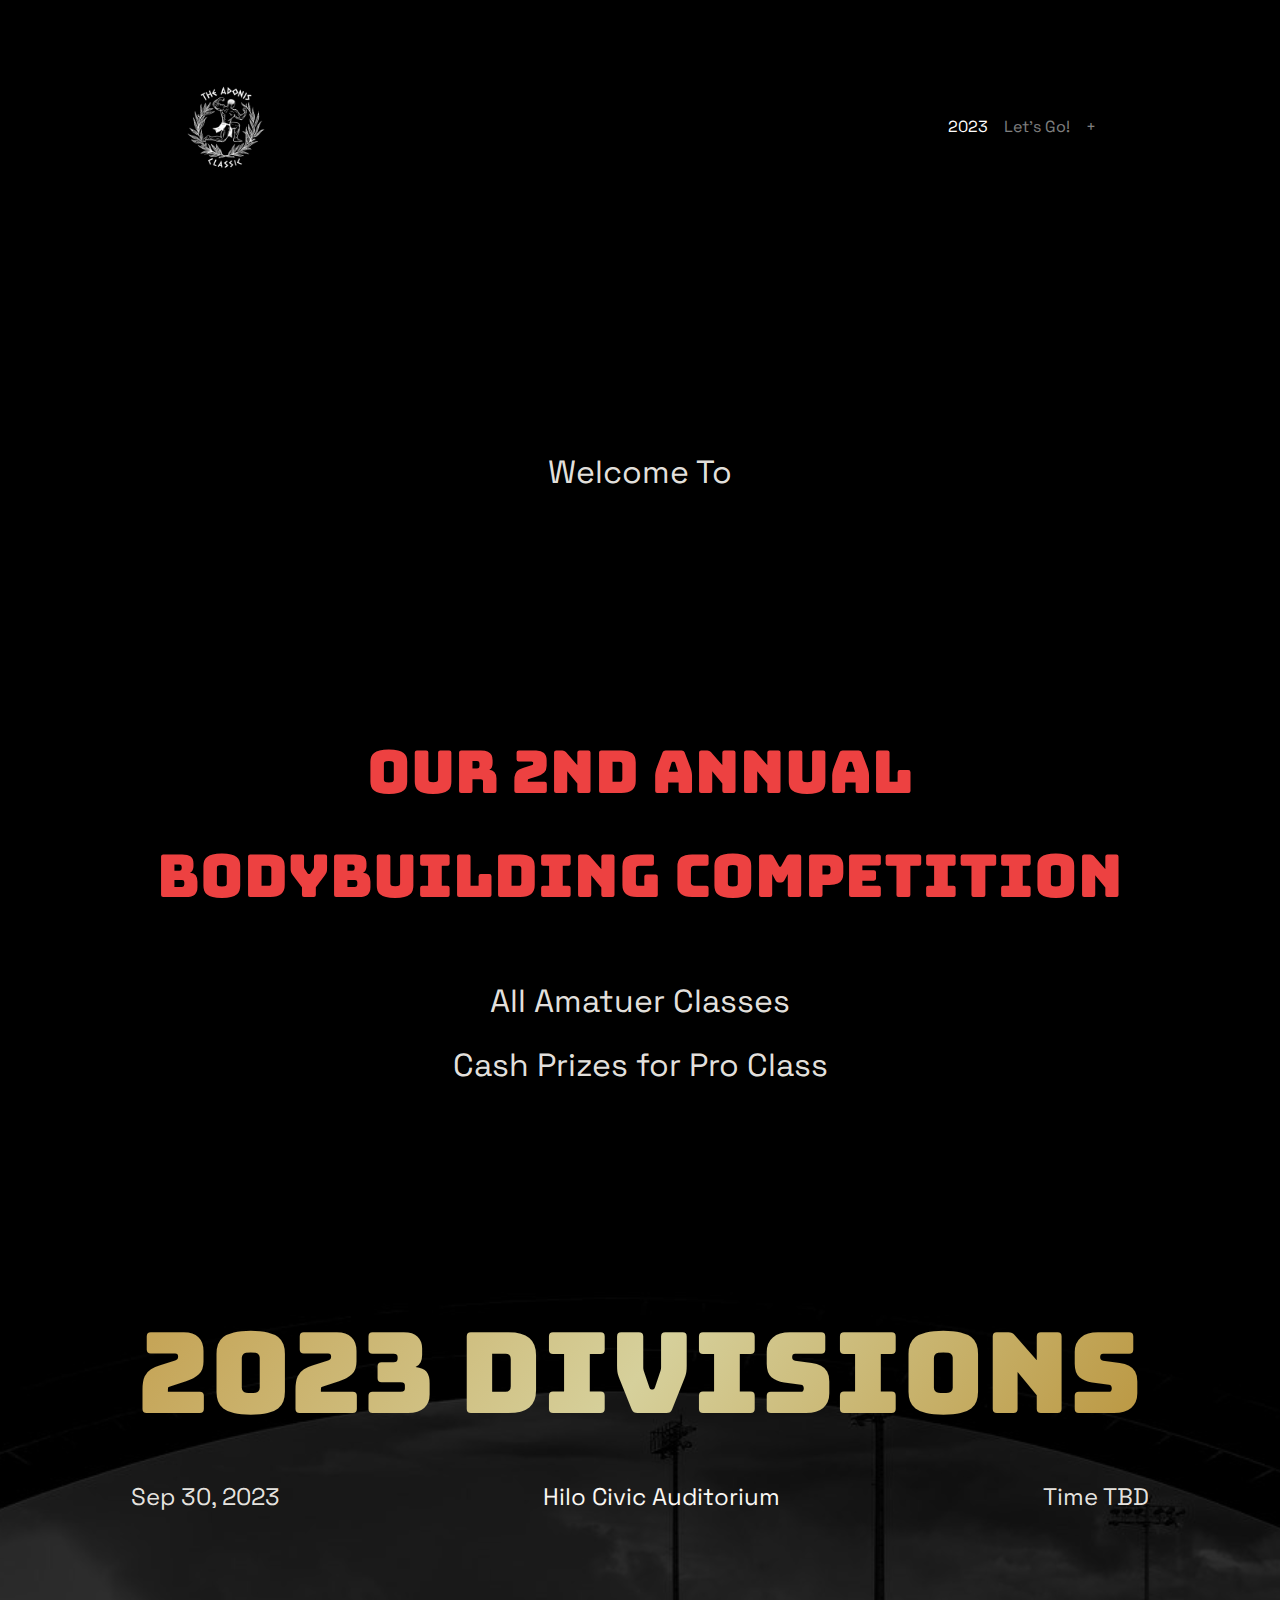
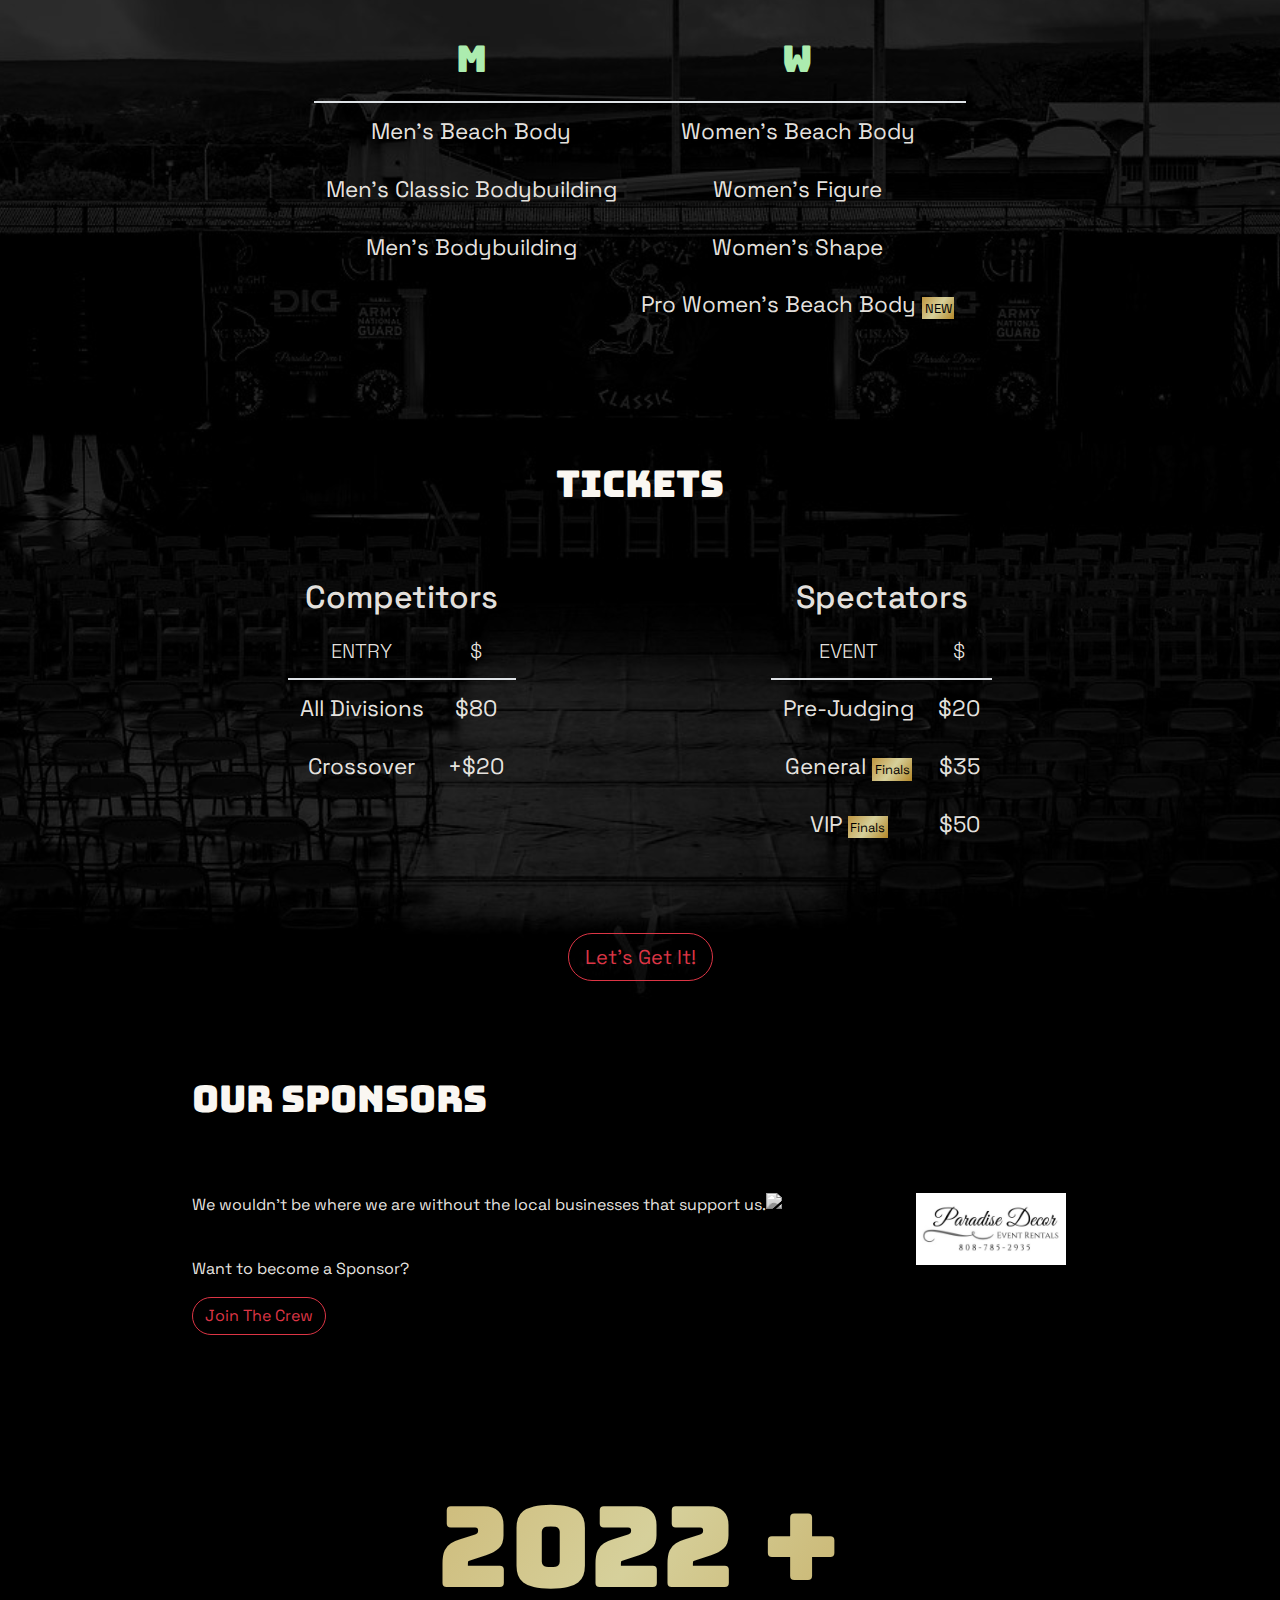
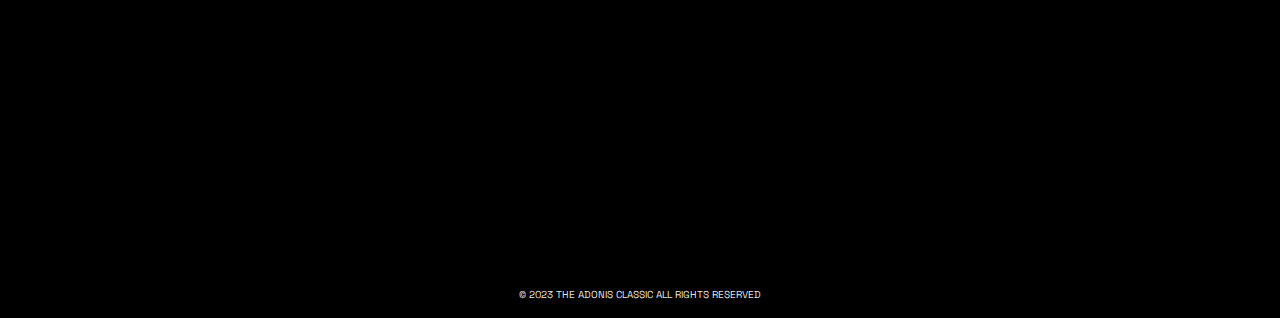
==== index.html @ cd75ca94 "Update and rename index_bw.html to index.html" ====
<!DOCTYPE html>
<html lang="en">
    <head>
      <!-- Required meta tags: -->
      <meta name="viewport" content="width=device-width, initial-scale=1, shrink-to-fit=no">
      <meta charset="UTF-8">
      <title>2023 The Adonis Classic Competition</title>
      <link rel="stylesheet" href="https://cdn.jsdelivr.net/npm/bootstrap@4.0.0/dist/css/bootstrap.min.css" integrity="sha384-Gn5384xqQ1aoWXA+058RXPxPg6fy4IWvTNh0E263XmFcJlSAwiGgFAW/dAiS6JXm" crossorigin="anonymous">
      <link rel="stylesheet" href="index.css">
      
      <!-- font -->
      <link rel="preconnect" href="https://fonts.googleapis.com">
      <link rel="preconnect" href="https://fonts.gstatic.com" crossorigin>
      <link href="https://fonts.googleapis.com/css2?family=Bungee&family=Poppins:wght@200;300;500&family=Space+Grotesk:wght@400&display=swap" rel="stylesheet">
    </head>
    <body> 
      <script src="https://code.jquery.com/jquery-3.2.1.slim.min.js" integrity="sha384-KJ3o2DKtIkvYIK3UENzmM7KCkRr/rE9/Qpg6aAZGJwFDMVNA/GpGFF93hXpG5KkN" crossorigin="anonymous"></script>
      <script src="https://cdn.jsdelivr.net/npm/popper.js@1.12.9/dist/umd/popper.min.js" integrity="sha384-ApNbgh9B+Y1QKtv3Rn7W3mgPxhU9K/ScQsAP7hUibX39j7fakFPskvXusvfa0b4Q" crossorigin="anonymous"></script>
      <script src="https://cdn.jsdelivr.net/npm/bootstrap@4.0.0/dist/js/bootstrap.min.js" integrity="sha384-JZR6Spejh4U02d8jOt6vLEHfe/JQGiRRSQQxSfFWpi1MquVdAyjUar5+76PVCmYl" crossorigin="anonymous"></script>
    
    <div class="container">
      <div id="navbar">
        <nav class="navbar navbar-expand-lg navbar-dark bg-black navbar-fixed-top">
            <a class="navbar-brand" href="#">
              <img src="/images/adonisClassic_w_vector.PNG" id="logo" class="d-inline-block align-top" alt="THE ADONIS CLASSIC 2023">
            </a>
            <button class="navbar-toggler" type="button" data-toggle="collapse" data-target="#navbarNavDropdown" aria-controls="navbarNavDropdown" aria-expanded="false" aria-label="Toggle navigation">
              <span class="navbar-toggler-icon"></span>
            </button>
            <div class="collapse navbar-collapse" id="navbarNavDropdown">
              <ul class="navbar-nav">
                <li class="nav-item active">
                  <a class="nav-link" href="#div-2023">2023 <span class="sr-only">(current)</span></a>
                </li>
                <li class="nav-item">
                  <a class="nav-link" href="#tixSection">Let's Go!</a>
                </li>
                <li class="nav-item">
                  <a class="nav-link" href="#">+</a>
                </li>
              </ul>
            </div>
        </nav>
      </div>
    </div>
  
    <div id="landing">
      <p id="demo"></p>
      <!-- <p class="landing-header header">This September...</p> -->
        <script>
          // Set the date we're counting down to
          var countDownDate = new Date("Sep 30, 2023 18:00:00").getTime();
          
          // Update the count down every 1 second
          var x = setInterval(function() {
          
            // Get today's date and time
            var now = new Date().getTime();
              
            // Find the distance between now and the count down date
            var distance = countDownDate - now;
              
            // Time calculations for days, hours, minutes and seconds
            var days = Math.floor(distance / (1000 * 60 * 60 * 24));
            var hours = Math.floor((distance % (1000 * 60 * 60 * 24)) / (1000 * 60 * 60));
            var minutes = Math.floor((distance % (1000 * 60 * 60)) / (1000 * 60));
            var seconds = Math.floor((distance % (1000 * 60)) / 1000);
              
            // Output the result in an element with id="demo"
            document.getElementById("demo").innerHTML = days + "d " + hours + "h "
            + minutes + "m " + seconds + "s ";
              
            // If the count down is over, write some text 
            if (distance < 0) {
              clearInterval(x);
              document.getElementById("demo").innerHTML = "EXPIRED";
            }
          }, 1000);
          </script>
          <p class="landing-text dramatic">Welcome To</p>
        <div id="fadeIn" class="landing-secondary">
          <p class="sub-header">Our 2nd Annual</p>
          <p class="sub-header-long">Bodybuilding Competition</p>
        </div>
          <!-- <p class="landing-text">September 30th</p> -->
          <p class="landing-text">All Amatuer Classes</p>
          <p class="landing-text">Cash Prizes for Pro Class</p>
        <!-- <p>Where transformations are made. Where commitment is strength. Where lives are changed.</p>
      </div>-->
    </div>


    <div id="div-2023" class="background-img">      
      <p class="header bg-clip-text yellow-gradient text-transparent">2023 Divisions</p>      
      <section>  <!-- TODO: justify-text: space-around -->
        <p>Sep 30, 2023</p>
        <p><a href="https://www.google.com/maps/place/Hoolulu+Park,+323+Manono+St,+Hilo,+HI+96720/@19.7179343,-155.0701873,19z/data=!3m1!4b1!4m6!3m5!1s0x79524b60d95ff78f:0x71dd613488810d18!8m2!3d19.717933!4d-155.0695422!16s%2Fg%2F11c43yytt9?entry=ttu" target="_blank">Hilo Civic Auditorium</a></p>
        <p>Time TBD</p>
      </section>
          <p class="masterOfCeremony">Master of Ceremony TBD</p>

      <div id="divs-table">
        <div class="divs-l">
          <table class="table table-borderless">
            <thead>
              <tr>
                <th scope="col">
                  <h2 class="divs-header">M</h2>
                </th>
              </tr>
            </thead>
            <tbody>
              <tr>
                <td>Men's Beach Body</td>
              </tr>
              <tr>
                <td>Men's Classic Bodybuilding</td>
              </tr>
              <tr>
                <td>Men's Bodybuilding</td>
              </tr>
            </tbody>
          </table>
        </div>
        <div class="divs-r">
          <table class="table table-borderless">
            <thead>
              <tr>
                <th scope="col">
                  <h2 class="divs-header">W</h2>
                </th>
              </tr>
            </thead>
            <tbody>
              <tr>
                <td>Women's Beach Body</td>
              </tr>
              <tr>
                <td>Women's Figure</td>
              </tr>
              <tr>
                <td>Women's Shape</td>
              </tr>
              <tr>
                <td>Pro Women's Beach Body <mark class="yellow-gradient">NEW</mark></td>
              </tr>
            </tbody>
          </table>
        </div>
      </div>

      <div id="tixSection">
        <h2 class="tix-header">Tickets</h2>

        <div id="divs-table-tix">

          <div class="divs-l">
            <h2 class="tix-category">Competitors</h2>
            <table class="table table-borderless">
              <thead>
                <tr>
                  <th scope="col" class="lead">ENTRY</th>
                  <th scope="col" class="lead">$</th>
                </tr>
              </thead>
              <tbody>
                <tr>
                  <td>All Divisions</td>
                  <td>$80</td>
                </tr>
                <tr>
                  <td>Crossover</td>
                  <td>+$20</td>
                </tr>
              </tbody>
            </table>
          </div>

          <div id="divs-r">
            <h2 class="tix-category">Spectators</h2>
              <table class="table table-borderless">
                <thead>
                  <tr>
                    <th scope="col" class="lead">EVENT</th>
                    <th scope="col" class="lead">$</th>
                  </tr>
                </thead>
                <tbody>
                  <tr>
                    <td>Pre-Judging</td>
                    <td>$20</td>
                  </tr>
                  <tr>
                    <td>General <mark class="yellow-gradient">Finals</mark></td>
                    <td>$35</td>
                  </tr>
                  <tr>
                    <td>VIP <mark class="yellow-gradient">Finals</mark></td>
                    <td>$50</td>
                  </tr>
                </tbody>
              </table>
          </div>
        </div>
      <button type="button" class="btn btn-outline-danger btn-lg">Let's Get It!</button>
      </div>
  </div>
  <div id="sponsorsSection">
    <h1 class="tix-header">Our Sponsors</h1>
    <div class="sponsorsSection">
      <div class="sponsors-message">
        <p>We wouldn't be where we are without the local businesses that support us.</p><br>
        <p>Want to become a Sponsor?</p>
        <button type="button" class="btn btn-outline-danger">Join The Crew</button>
      </div>
      <div id="logos">
        <a href="https://dod.hawaii.gov/hiarng/"><img width="150" src="images\armyNationalGaurd.PNG"></a>
        <a href="https://www.instagram.com/paradisedecor808/"><img  width="150" src="images\paradiseDecor.JPG"></a>
      </div>
    </div>
  </div>
  
  <div>
    <p class="header bg-clip-text yellow-gradient text-transparent fadeIn">2022 +</p>      

  <div id="aboutSection">
    <div class="aboutSection">
      <!-- <div class="crop">
        <img src="images\family.JPG" id="family">
      </div> -->
      <div class="about-message">

      </div>
      </div>

    </div>
  </div>








    <!-- <div class="flex-center flex-col p-[2rem] rounded-[1rem] bg-secondary/5 font-w-500 text-center text-[11px] col-start-1 col-end-4"> -->
      <!-- <div class="flex-center flex-col">
      <span class="yellow-gradient e-10 bg-clip-text text-transparent">Alphaland Year membership</span>
    </div> -->
  <footer>
      <span class="font-w-600 text-[1rem] opacity-80">© 2023 THE ADONIS CLASSIC ALL RIGHTS RESERVED </span>
  </footer>
    </body>
</html>
---- index.css ----
body {    
    /* max-width: 1080px; */
    /* max-width: 960px; */
    /* min-width: 400px; */
    margin: auto; 
    /* padding: 1rem 2rem; */
    /* background: #0d0d0d; */
    
    background: #000;
    color: #faf7f2ee; 
    /* color: #e7bb0c; */
    font-family: 'Space Grotesk', sans-serif;
    font-size: 16px;
    text-rendering: optimizeLegibility;
    line-height: 1.5;
    /* font-family: 'Franklin Gothic', 'Arial Narrow', Arial, sans-serif;  */
}

#navbar {
    max-width: 960px;
    margin: auto;
    flex-wrap: nowrap;
}
#logo {
    width: 100px;
    height: 100px;
}
.navbar-toggler {
    justify-content: flex-end;
    border: none;
}
#navbarNavDropdown {
    justify-content: flex-end;
}
.navbar-nav {
    align-items: flex-end;
}
/* EFFECTS */
/* GENERAL INFO / MY CLASSES */
div {
    padding: 2rem 0;
}
a {
    color: #FAF7F2;
}
a:hover {
    font-style: italic;
    color: #FAF7F2;
}
.btn {
    border-radius: 30px;
}
mark {
    background-color: #f8db66;
    font-size: 13px;
}

.header {
    font-size: 7rem;    
    font-family: 'Bungee', cursive;
    color: #FAF7F2;
    text-align: center;
}
.landing-secondary {
    font-size: 3.7rem;    
    color: #ed4141;
    align-items: center;
    justify-content: center;
    display: flex;
}
.sub-header {
    /* text-align: center; */
}
.sub-header-long {
    text-align: center;
}
@media screen and (max-width: 1235px) {
    .header {
        font-size: 6rem;   
        text-align: center; 
    }
  }
@media screen and (max-width: 960px) {
    .header {
        font-size: 4.5rem;  
    }
    .sub-header {
        font-size: 2.3rem;   
    }
    .sub-header-long {
        text-align: center; 
        font-size: 2.3rem;   
    }
}
@media screen and (max-width: 400px) {
    #logo {
        width: 50px;
        height: 50px;
    }
    .header {
        font-size: 3rem;   
    }
    .sub-header {
        margin: auto;   
    }
}

/* BODY */
#demo {
    font-size: 8rem;
    font-family: 'Bungee', cursive;
    text-align: center;
}
#landing {
    margin: auto;
    align-items: center;
    display: flex;
    justify-content: center;
    flex-direction: column;
    padding: 5.3rem 0 10rem 0;
    /* font-size: 16px; */
}
.landing-secondary {
    font-family: 'Bungee', cursive;
    align-items: center;
    display: flex;
    flex-direction: column;
    justify-content: center;

    /* margin: auto;
    align-items: center;
    display: flex;
    flex-direction: column;
    justify-content: center; */
}
.landing-header {
    font-family: 'Space Grotesk', sans-serif;
}
.landing-text {
    max-width: 960px;
    margin: auto;
    text-align: center;
    line-height: 2;
    font-size: 2rem;
}
.dramatic {
    margin: 5.3rem 0 12rem 0;
}
@media screen and (max-width: 960px) {
    #landing {
        padding-top: 0;
    }
}
@media screen and (max-width: 400px) {
    .landing-text {
        font-size: 1.3rem;  
    }
}

img {
    width: 600;
    height: 600;
    display: block;
    margin: auto;
    overflow-clip-margin: content-box;
    overflow: clip;
}

.background-img {
    background-image: url("images/venue_bw.JPG");
    background-position: center;
    background-size: cover;
    background-blend-mode: darken;
}
#div-2023 {
    padding: 2rem 0 1rem 0;
}
section {
    font-size: 1.5rem;
    text-align: center;
    line-height: 2;
    display: flex;
    justify-content: space-around;
}
.masterOfCeremony {
    margin:auto;
    text-align: center;
    visibility: hidden;
}

@media screen and (max-width: 960px) {
    section {
        font-size: 1.3rem;
        padding: 0 2rem;
    }
    #div-2023 {
        background-position: center;
    }
}

.divs-header {
    font-size: 2.3rem;
    font-family: 'Bungee', cursive;
    color: #acecaf;
}
#divs-table {
    display: flex;
    margin: auto;
    text-align: center;
    justify-content: center;
}
.table {
    max-width: 960px;
    font-size: 1.4rem;
}
#divs-table .table-borderless td, .table-borderless th {
    border: none;
}

#divs-table-tix .table-borderless td, .table-borderless th {
    border: none;
}

#tixSection {
    max-width: 960px;
    margin: auto;
    /* align-items: center; */
    text-align: center;
    /* display: flex; */
    flex-direction: column;
    justify-content: center;
    padding: 3rem 0;
}
.tix-header {
    font-size: 2.3rem;
    font-family: 'Bungee', cursive;
    color: #FAF7F2;
}
#divs-table-tix {
    display: flex;
    margin: auto;
    text-align: center;
    justify-content: space-around;
}

.tixSection-nowrap {
    display: flex;
    flex-wrap: nowrap;
    justify-content: space-around;
}
.tix-category {
    font-size: 2rem;
}
/* @media screen and (max-width: 1235px) {
    .tixSection-nowrap {
        flex-wrap: wrap;
    }
} */
@media screen and (max-width: 960px) {
    .tix-title {
        font-size: 1.5rem;
    }
    #sponsorsSection {
        padding: 2rem .5rem;
    }
}
@media screen and (max-width: 400px) {
    .background-img {
        background-repeat: no-repeat;
        background-size: auto;
    }
    #divs-table {
        display: block;
        padding-top: 1rem;
    }
    .table thead th {
        border-bottom: none;
    }
    .header {
        font-size: 3rem;   
    }
    .sub-header {
        margin: auto;   
    }
    .masterOfCeremony {
        visibility: visible;
    }
    #divs-table-tix {
        display: block;
        padding-top: 1rem;

    }
    .tix-category {
        margin:auto;
    }



    /* #divs-table-tix .table-borderless td, .table-borderless th {
        border: none;
    } */
    /* #tixSection thead {
        border: visible;
    } */
}

#sponsorsSection {
    max-width: 960px;
    display: flex;
    flex-direction: column;
    padding-left: 2rem;
    margin: auto;
}

.sponsorsSection {
    display: flex;
    /* align-items:; */
}

.sponsors-title {
    color: linear-gradient(135deg, #f8db66 10%, #5fb7ce 100%);
    font-family: 'Bungee', cursive;
    display: block;
    font-size: 3.7rem;    
}
.sponsors-message {
    padding: inherit;
}
@media screen and (max-width: 960px) {
    .tix-title {
        font-size: 1.5rem;
    }
    .tix-header {
        text-align: center;
        padding-left: none;
    }
}
@media screen and (max-width: 400px) {
    /* .crop {
        width: 200px;
        height: 150px;
        overflow: hidden;
    }
    .crop #family {
        width: 400px;
        height: 300px;
        margin: -75px -100px 0 -100px;
    } */
}

  







#logos {
    display: flex;
    flex-wrap: wrap;
}
img {
    filter: gray;
    -webkit-filter: grayscale(1);
    -webkit-transition: all .5s ease-in-out; 
}
img:hover {
    filter: none;
      -webkit-filter: grayscale(0);
      -webkit-transform: scale(1.01);
    }


#aboutSection {
    font-size: 20px;
    font-family: 'Bungee', cursive;

}

.bg-clip-text {
    -webkit-background-clip: text;
}
.yellow-gradient {
    background-image: linear-gradient(125deg, #BF953F, #d6d09b, #B38728);
}
.text-transparent {
    color: transparent;
}

footer {
    margin: 1rem;
    text-align: center;
    font-size: 10px;
}
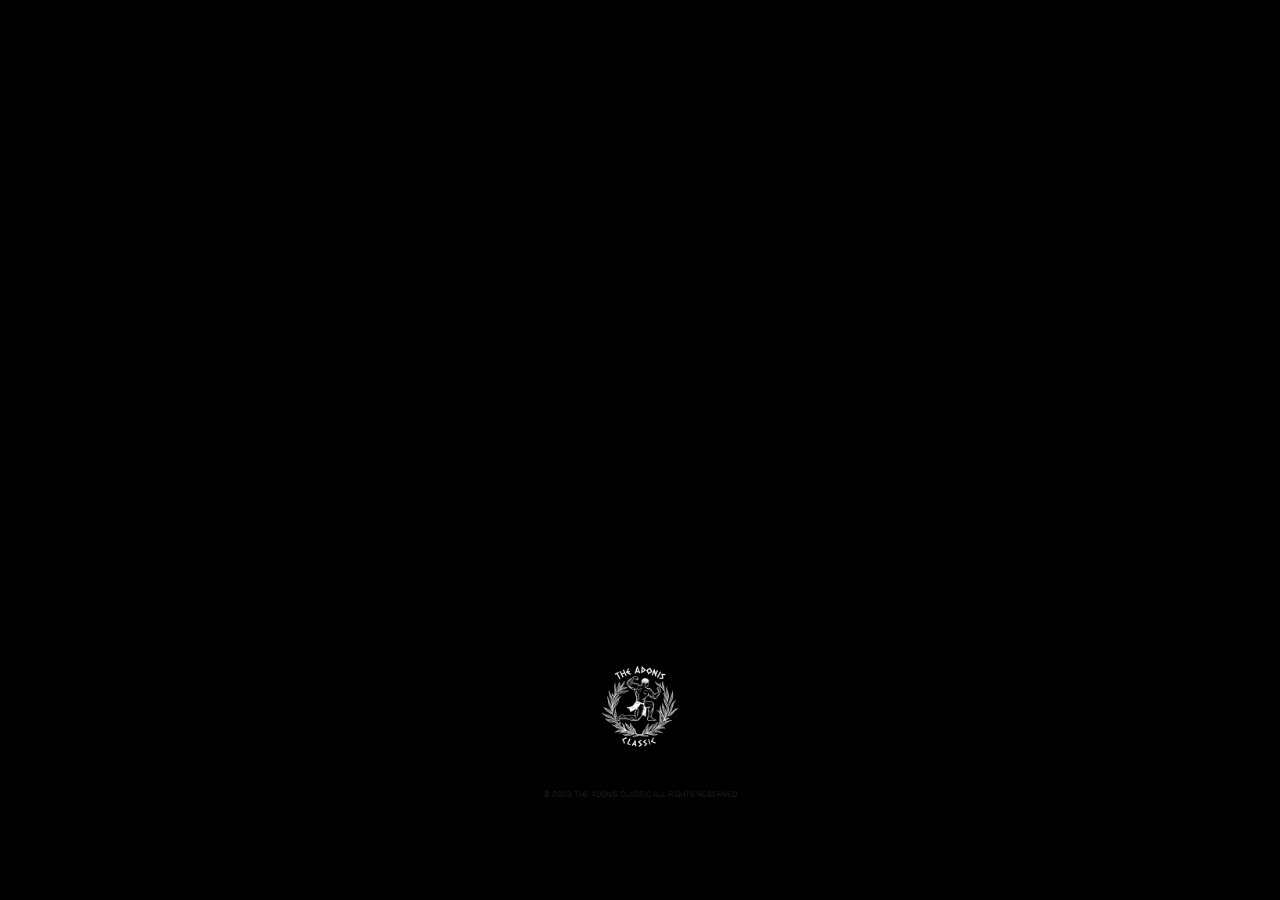
==== commit 74be80fe: "new html css countdown" ====
--- a/index.html
+++ b/index.html
@@ -4,7 +4,7 @@
       <!-- Required meta tags: -->
       <meta name="viewport" content="width=device-width, initial-scale=1, shrink-to-fit=no">
       <meta charset="UTF-8">
-      <title>2023 The Adonis Classic Competition</title>
+      <title>The Adonis Classic Competition 2023</title>
       <link rel="stylesheet" href="https://cdn.jsdelivr.net/npm/bootstrap@4.0.0/dist/css/bootstrap.min.css" integrity="sha384-Gn5384xqQ1aoWXA+058RXPxPg6fy4IWvTNh0E263XmFcJlSAwiGgFAW/dAiS6JXm" crossorigin="anonymous">
       <link rel="stylesheet" href="index.css">
       
@@ -18,237 +18,51 @@
       <script src="https://cdn.jsdelivr.net/npm/popper.js@1.12.9/dist/umd/popper.min.js" integrity="sha384-ApNbgh9B+Y1QKtv3Rn7W3mgPxhU9K/ScQsAP7hUibX39j7fakFPskvXusvfa0b4Q" crossorigin="anonymous"></script>
       <script src="https://cdn.jsdelivr.net/npm/bootstrap@4.0.0/dist/js/bootstrap.min.js" integrity="sha384-JZR6Spejh4U02d8jOt6vLEHfe/JQGiRRSQQxSfFWpi1MquVdAyjUar5+76PVCmYl" crossorigin="anonymous"></script>
     
-    <div class="container">
-      <div id="navbar">
-        <nav class="navbar navbar-expand-lg navbar-dark bg-black navbar-fixed-top">
-            <a class="navbar-brand" href="#">
-              <img src="/images/adonisClassic_w_vector.PNG" id="logo" class="d-inline-block align-top" alt="THE ADONIS CLASSIC 2023">
-            </a>
-            <button class="navbar-toggler" type="button" data-toggle="collapse" data-target="#navbarNavDropdown" aria-controls="navbarNavDropdown" aria-expanded="false" aria-label="Toggle navigation">
-              <span class="navbar-toggler-icon"></span>
-            </button>
-            <div class="collapse navbar-collapse" id="navbarNavDropdown">
-              <ul class="navbar-nav">
-                <li class="nav-item active">
-                  <a class="nav-link" href="#div-2023">2023 <span class="sr-only">(current)</span></a>
-                </li>
-                <li class="nav-item">
-                  <a class="nav-link" href="#tixSection">Let's Go!</a>
-                </li>
-                <li class="nav-item">
-                  <a class="nav-link" href="#">+</a>
-                </li>
-              </ul>
-            </div>
-        </nav>
-      </div>
-    </div>
-  
     <div id="landing">
-      <p id="demo"></p>
-      <!-- <p class="landing-header header">This September...</p> -->
+        <!-- PLAN A -->
+        <!-- <div id="breathing" class="container">
+            <img src="/images/adonisClassic_w_vector.PNG" id="logo" class="d-inline-block align-top" alt="THE ADONIS CLASSIC 2023">
+        </div> -->
+        
+        <!-- PLAN B -->
+        <p id="demo"></p>
         <script>
-          // Set the date we're counting down to
-          var countDownDate = new Date("Sep 30, 2023 18:00:00").getTime();
+        // setting countdown date & time
+        var countDownDate = new Date("Sep 30, 2023 18:00:00").getTime();
           
-          // Update the count down every 1 second
-          var x = setInterval(function() {
-          
-            // Get today's date and time
-            var now = new Date().getTime();
-              
-            // Find the distance between now and the count down date
-            var distance = countDownDate - now;
-              
-            // Time calculations for days, hours, minutes and seconds
-            var days = Math.floor(distance / (1000 * 60 * 60 * 24));
-            var hours = Math.floor((distance % (1000 * 60 * 60 * 24)) / (1000 * 60 * 60));
-            var minutes = Math.floor((distance % (1000 * 60 * 60)) / (1000 * 60));
-            var seconds = Math.floor((distance % (1000 * 60)) / 1000);
-              
-            // Output the result in an element with id="demo"
-            document.getElementById("demo").innerHTML = days + "d " + hours + "h "
-            + minutes + "m " + seconds + "s ";
-              
-            // If the count down is over, write some text 
-            if (distance < 0) {
-              clearInterval(x);
-              document.getElementById("demo").innerHTML = "EXPIRED";
-            }
-          }, 1000);
-          </script>
-          <p class="landing-text dramatic">Welcome To</p>
-        <div id="fadeIn" class="landing-secondary">
-          <p class="sub-header">Our 2nd Annual</p>
-          <p class="sub-header-long">Bodybuilding Competition</p>
-        </div>
-          <!-- <p class="landing-text">September 30th</p> -->
-          <p class="landing-text">All Amatuer Classes</p>
-          <p class="landing-text">Cash Prizes for Pro Class</p>
-        <!-- <p>Where transformations are made. Where commitment is strength. Where lives are changed.</p>
-      </div>-->
+        // update the count down every 1 second
+        var x = setInterval(function() {
+            
+        // today's date and time
+        var now = new Date().getTime();
+        
+        // distance between now and the count down date
+        var distance = countDownDate - now;
+        
+        // time calculation for days, hours, minutes and seconds
+        var days = Math.floor(distance / (1000 * 60 * 60 * 24));
+        var hours = Math.floor((distance % (1000 * 60 * 60 * 24)) / (1000 * 60 * 60));
+        var minutes = Math.floor((distance % (1000 * 60 * 60)) / (1000 * 60));
+        var seconds = Math.floor((distance % (1000 * 60)) / 1000);
+        
+        // output the result in an element with id="demo"
+        document.getElementById("demo").innerHTML = days + "d " + hours + "h "
+        + minutes + "m " + seconds + "s ";
+        
+        // If the count down is over, write some text 
+        if (distance < 0) {
+        clearInterval(x);
+        document.getElementById("demo").innerHTML = "LET'S GO!!!";
+        }
+        }, 1000);
+        </script>
+
+        <!-- PLAN B  -->
+        <a href="https://www.instagram.com/theadonisclassic/"><img src="/images/adonisClassic_w_vector.PNG" id="logo-planB" alt="THE ADONIS CLASSIC 2023" target="_blank"></a>
+        <footer>      
+            <p class="footer">© 2023 THE ADONIS CLASSIC ALL RIGHTS RESERVED </p>
+        </footer>
     </div>
 
-
-    <div id="div-2023" class="background-img">      
-      <p class="header bg-clip-text yellow-gradient text-transparent">2023 Divisions</p>      
-      <section>  <!-- TODO: justify-text: space-around -->
-        <p>Sep 30, 2023</p>
-        <p><a href="https://www.google.com/maps/place/Hoolulu+Park,+323+Manono+St,+Hilo,+HI+96720/@19.7179343,-155.0701873,19z/data=!3m1!4b1!4m6!3m5!1s0x79524b60d95ff78f:0x71dd613488810d18!8m2!3d19.717933!4d-155.0695422!16s%2Fg%2F11c43yytt9?entry=ttu" target="_blank">Hilo Civic Auditorium</a></p>
-        <p>Time TBD</p>
-      </section>
-          <p class="masterOfCeremony">Master of Ceremony TBD</p>
-
-      <div id="divs-table">
-        <div class="divs-l">
-          <table class="table table-borderless">
-            <thead>
-              <tr>
-                <th scope="col">
-                  <h2 class="divs-header">M</h2>
-                </th>
-              </tr>
-            </thead>
-            <tbody>
-              <tr>
-                <td>Men's Beach Body</td>
-              </tr>
-              <tr>
-                <td>Men's Classic Bodybuilding</td>
-              </tr>
-              <tr>
-                <td>Men's Bodybuilding</td>
-              </tr>
-            </tbody>
-          </table>
-        </div>
-        <div class="divs-r">
-          <table class="table table-borderless">
-            <thead>
-              <tr>
-                <th scope="col">
-                  <h2 class="divs-header">W</h2>
-                </th>
-              </tr>
-            </thead>
-            <tbody>
-              <tr>
-                <td>Women's Beach Body</td>
-              </tr>
-              <tr>
-                <td>Women's Figure</td>
-              </tr>
-              <tr>
-                <td>Women's Shape</td>
-              </tr>
-              <tr>
-                <td>Pro Women's Beach Body <mark class="yellow-gradient">NEW</mark></td>
-              </tr>
-            </tbody>
-          </table>
-        </div>
-      </div>
-
-      <div id="tixSection">
-        <h2 class="tix-header">Tickets</h2>
-
-        <div id="divs-table-tix">
-
-          <div class="divs-l">
-            <h2 class="tix-category">Competitors</h2>
-            <table class="table table-borderless">
-              <thead>
-                <tr>
-                  <th scope="col" class="lead">ENTRY</th>
-                  <th scope="col" class="lead">$</th>
-                </tr>
-              </thead>
-              <tbody>
-                <tr>
-                  <td>All Divisions</td>
-                  <td>$80</td>
-                </tr>
-                <tr>
-                  <td>Crossover</td>
-                  <td>+$20</td>
-                </tr>
-              </tbody>
-            </table>
-          </div>
-
-          <div id="divs-r">
-            <h2 class="tix-category">Spectators</h2>
-              <table class="table table-borderless">
-                <thead>
-                  <tr>
-                    <th scope="col" class="lead">EVENT</th>
-                    <th scope="col" class="lead">$</th>
-                  </tr>
-                </thead>
-                <tbody>
-                  <tr>
-                    <td>Pre-Judging</td>
-                    <td>$20</td>
-                  </tr>
-                  <tr>
-                    <td>General <mark class="yellow-gradient">Finals</mark></td>
-                    <td>$35</td>
-                  </tr>
-                  <tr>
-                    <td>VIP <mark class="yellow-gradient">Finals</mark></td>
-                    <td>$50</td>
-                  </tr>
-                </tbody>
-              </table>
-          </div>
-        </div>
-      <button type="button" class="btn btn-outline-danger btn-lg">Let's Get It!</button>
-      </div>
-  </div>
-  <div id="sponsorsSection">
-    <h1 class="tix-header">Our Sponsors</h1>
-    <div class="sponsorsSection">
-      <div class="sponsors-message">
-        <p>We wouldn't be where we are without the local businesses that support us.</p><br>
-        <p>Want to become a Sponsor?</p>
-        <button type="button" class="btn btn-outline-danger">Join The Crew</button>
-      </div>
-      <div id="logos">
-        <a href="https://dod.hawaii.gov/hiarng/"><img width="150" src="images\armyNationalGaurd.PNG"></a>
-        <a href="https://www.instagram.com/paradisedecor808/"><img  width="150" src="images\paradiseDecor.JPG"></a>
-      </div>
-    </div>
-  </div>
-  
-  <div>
-    <p class="header bg-clip-text yellow-gradient text-transparent fadeIn">2022 +</p>      
-
-  <div id="aboutSection">
-    <div class="aboutSection">
-      <!-- <div class="crop">
-        <img src="images\family.JPG" id="family">
-      </div> -->
-      <div class="about-message">
-
-      </div>
-      </div>
-
-    </div>
-  </div>
-
-
-
-
-
-
-
-
-    <!-- <div class="flex-center flex-col p-[2rem] rounded-[1rem] bg-secondary/5 font-w-500 text-center text-[11px] col-start-1 col-end-4"> -->
-      <!-- <div class="flex-center flex-col">
-      <span class="yellow-gradient e-10 bg-clip-text text-transparent">Alphaland Year membership</span>
-    </div> -->
-  <footer>
-      <span class="font-w-600 text-[1rem] opacity-80">© 2023 THE ADONIS CLASSIC ALL RIGHTS RESERVED </span>
-  </footer>
     </body>
-</html>
+</html>--- a/index.css
+++ b/index.css
@@ -1,395 +1,148 @@
-body {    
-    /* max-width: 1080px; */
-    /* max-width: 960px; */
-    /* min-width: 400px; */
-    margin: auto; 
-    /* padding: 1rem 2rem; */
-    /* background: #0d0d0d; */
-    
-    background: #000;
-    color: #faf7f2ee; 
-    /* color: #e7bb0c; */
-    font-family: 'Space Grotesk', sans-serif;
-    font-size: 16px;
-    text-rendering: optimizeLegibility;
-    line-height: 1.5;
-    /* font-family: 'Franklin Gothic', 'Arial Narrow', Arial, sans-serif;  */
-}
-
-#navbar {
-    max-width: 960px;
-    margin: auto;
-    flex-wrap: nowrap;
-}
-#logo {
-    width: 100px;
-    height: 100px;
-}
-.navbar-toggler {
-    justify-content: flex-end;
-    border: none;
-}
-#navbarNavDropdown {
-    justify-content: flex-end;
-}
-.navbar-nav {
-    align-items: flex-end;
-}
-/* EFFECTS */
-/* GENERAL INFO / MY CLASSES */
-div {
-    padding: 2rem 0;
-}
-a {
-    color: #FAF7F2;
-}
-a:hover {
-    font-style: italic;
-    color: #FAF7F2;
-}
-.btn {
-    border-radius: 30px;
-}
-mark {
-    background-color: #f8db66;
-    font-size: 13px;
-}
-
-.header {
-    font-size: 7rem;    
-    font-family: 'Bungee', cursive;
-    color: #FAF7F2;
-    text-align: center;
-}
-.landing-secondary {
-    font-size: 3.7rem;    
-    color: #ed4141;
-    align-items: center;
-    justify-content: center;
-    display: flex;
-}
-.sub-header {
-    /* text-align: center; */
-}
-.sub-header-long {
-    text-align: center;
-}
-@media screen and (max-width: 1235px) {
-    .header {
-        font-size: 6rem;   
-        text-align: center; 
-    }
-  }
-@media screen and (max-width: 960px) {
-    .header {
-        font-size: 4.5rem;  
-    }
-    .sub-header {
-        font-size: 2.3rem;   
-    }
-    .sub-header-long {
-        text-align: center; 
-        font-size: 2.3rem;   
-    }
-}
-@media screen and (max-width: 400px) {
-    #logo {
-        width: 50px;
-        height: 50px;
-    }
-    .header {
-        font-size: 3rem;   
-    }
-    .sub-header {
-        margin: auto;   
-    }
-}
-
-/* BODY */
-#demo {
-    font-size: 8rem;
-    font-family: 'Bungee', cursive;
-    text-align: center;
-}
-#landing {
-    margin: auto;
-    align-items: center;
-    display: flex;
-    justify-content: center;
-    flex-direction: column;
-    padding: 5.3rem 0 10rem 0;
-    /* font-size: 16px; */
-}
-.landing-secondary {
-    font-family: 'Bungee', cursive;
-    align-items: center;
-    display: flex;
-    flex-direction: column;
-    justify-content: center;
-
-    /* margin: auto;
-    align-items: center;
-    display: flex;
-    flex-direction: column;
-    justify-content: center; */
-}
-.landing-header {
-    font-family: 'Space Grotesk', sans-serif;
-}
-.landing-text {
-    max-width: 960px;
-    margin: auto;
-    text-align: center;
-    line-height: 2;
-    font-size: 2rem;
-}
-.dramatic {
-    margin: 5.3rem 0 12rem 0;
-}
-@media screen and (max-width: 960px) {
-    #landing {
-        padding-top: 0;
-    }
-}
-@media screen and (max-width: 400px) {
-    .landing-text {
-        font-size: 1.3rem;  
-    }
-}
-
-img {
-    width: 600;
-    height: 600;
-    display: block;
-    margin: auto;
-    overflow-clip-margin: content-box;
-    overflow: clip;
-}
-
-.background-img {
-    background-image: url("images/venue_bw.JPG");
-    background-position: center;
-    background-size: cover;
-    background-blend-mode: darken;
-}
-#div-2023 {
-    padding: 2rem 0 1rem 0;
-}
-section {
-    font-size: 1.5rem;
-    text-align: center;
-    line-height: 2;
-    display: flex;
-    justify-content: space-around;
-}
-.masterOfCeremony {
-    margin:auto;
-    text-align: center;
-    visibility: hidden;
-}
-
-@media screen and (max-width: 960px) {
-    section {
-        font-size: 1.3rem;
-        padding: 0 2rem;
-    }
-    #div-2023 {
-        background-position: center;
-    }
-}
-
-.divs-header {
-    font-size: 2.3rem;
-    font-family: 'Bungee', cursive;
-    color: #acecaf;
-}
-#divs-table {
-    display: flex;
-    margin: auto;
-    text-align: center;
-    justify-content: center;
-}
-.table {
-    max-width: 960px;
-    font-size: 1.4rem;
-}
-#divs-table .table-borderless td, .table-borderless th {
-    border: none;
-}
-
-#divs-table-tix .table-borderless td, .table-borderless th {
-    border: none;
-}
-
-#tixSection {
-    max-width: 960px;
-    margin: auto;
-    /* align-items: center; */
-    text-align: center;
-    /* display: flex; */
-    flex-direction: column;
-    justify-content: center;
-    padding: 3rem 0;
-}
-.tix-header {
-    font-size: 2.3rem;
-    font-family: 'Bungee', cursive;
-    color: #FAF7F2;
-}
-#divs-table-tix {
-    display: flex;
-    margin: auto;
-    text-align: center;
-    justify-content: space-around;
-}
-
-.tixSection-nowrap {
-    display: flex;
-    flex-wrap: nowrap;
-    justify-content: space-around;
-}
-.tix-category {
-    font-size: 2rem;
-}
-/* @media screen and (max-width: 1235px) {
-    .tixSection-nowrap {
-        flex-wrap: wrap;
-    }
-} */
-@media screen and (max-width: 960px) {
-    .tix-title {
-        font-size: 1.5rem;
-    }
-    #sponsorsSection {
-        padding: 2rem .5rem;
-    }
-}
-@media screen and (max-width: 400px) {
-    .background-img {
-        background-repeat: no-repeat;
-        background-size: auto;
-    }
-    #divs-table {
-        display: block;
-        padding-top: 1rem;
-    }
-    .table thead th {
-        border-bottom: none;
-    }
-    .header {
-        font-size: 3rem;   
-    }
-    .sub-header {
-        margin: auto;   
-    }
-    .masterOfCeremony {
-        visibility: visible;
-    }
-    #divs-table-tix {
-        display: block;
-        padding-top: 1rem;
-
-    }
-    .tix-category {
-        margin:auto;
-    }
-
-
-
-    /* #divs-table-tix .table-borderless td, .table-borderless th {
-        border: none;
-    } */
-    /* #tixSection thead {
-        border: visible;
-    } */
-}
-
-#sponsorsSection {
-    max-width: 960px;
-    display: flex;
-    flex-direction: column;
-    padding-left: 2rem;
-    margin: auto;
-}
-
-.sponsorsSection {
-    display: flex;
-    /* align-items:; */
-}
-
-.sponsors-title {
-    color: linear-gradient(135deg, #f8db66 10%, #5fb7ce 100%);
-    font-family: 'Bungee', cursive;
-    display: block;
-    font-size: 3.7rem;    
-}
-.sponsors-message {
-    padding: inherit;
-}
-@media screen and (max-width: 960px) {
-    .tix-title {
-        font-size: 1.5rem;
-    }
-    .tix-header {
-        text-align: center;
-        padding-left: none;
-    }
-}
-@media screen and (max-width: 400px) {
-    /* .crop {
-        width: 200px;
-        height: 150px;
-        overflow: hidden;
-    }
-    .crop #family {
-        width: 400px;
-        height: 300px;
-        margin: -75px -100px 0 -100px;
-    } */
-}
-
-  
-
-
-
-
-
-
-
-#logos {
-    display: flex;
-    flex-wrap: wrap;
-}
-img {
-    filter: gray;
-    -webkit-filter: grayscale(1);
-    -webkit-transition: all .5s ease-in-out; 
-}
-img:hover {
-    filter: none;
-      -webkit-filter: grayscale(0);
-      -webkit-transform: scale(1.01);
-    }
-
-
-#aboutSection {
-    font-size: 20px;
-    font-family: 'Bungee', cursive;
-
-}
-
-.bg-clip-text {
-    -webkit-background-clip: text;
-}
-.yellow-gradient {
-    background-image: linear-gradient(125deg, #BF953F, #d6d09b, #B38728);
-}
-.text-transparent {
-    color: transparent;
-}
-
-footer {
-    margin: 1rem;
-    text-align: center;
-    font-size: 10px;
-}
+body {    
+    margin: auto; 
+    background: #000;
+    color: #faf7f2ee; 
+    font-family: 'Space Grotesk', sans-serif;
+    font-size: 16px;
+    text-rendering: optimizeLegibility;
+}
+
+/* PLAN A */
+/* #breathing {
+    -webkit-animation: breathing 12s ease-out infinite normal;
+    animation: breathing 8s ease-out infinite normal;
+    -webkit-font-smoothing: antialiased;
+    border-radius: 2px;
+    }
+
+
+@-webkit-keyframes breathing {
+  0% {
+    -webkit-transform: scale(0.9);
+    transform: scale(0.9);
+  }
+
+  25% {
+    -webkit-transform: scale(1);
+    transform: scale(1);
+  }
+
+  60% {
+    -webkit-transform: scale(0.9);
+    transform: scale(0.9);
+  }
+
+  100% {
+    -webkit-transform: scale(0.9);
+    transform: scale(0.9);
+  }
+}
+
+@keyframes breathing {
+  0% {
+    -webkit-transform: scale(0.9);
+    -ms-transform: scale(0.9);
+    transform: scale(0.9);
+  }
+
+  25% {
+    -webkit-transform: scale(1);
+    -ms-transform: scale(1);
+    transform: scale(1);
+  }
+
+  60% {
+    -webkit-transform: scale(0.9);
+    -ms-transform: scale(0.9);
+    transform: scale(0.9);
+  }
+
+  100% {
+    -webkit-transform: scale(0.9);
+    -ms-transform: scale(0.9);
+    transform: scale(0.9);
+  }
+} */
+
+.container {
+    display: flex;
+    justify-content: center;
+    padding: 10rem 0;
+}
+#demo {
+    font-size: 8rem;
+    font-family: 'Bungee', cursive;
+    text-align: center;
+    color: #ed4141;
+    padding: 20rem 0;
+}
+#logo {
+    width: 500px;
+}
+#logo-planB {
+    width: 100px;
+    padding-bottom: 2rem;
+}
+
+#landing {
+    display: flex;
+    flex-direction: column;
+    align-items: center;
+    justify-content: space-between;
+}
+
+footer {
+    font-size: 8px;
+    /* margin-top: 20rem; */
+    color: #faf7f225;
+}
+@media screen and (max-width: 1235px) {
+    #logo {
+        width: 450px;
+    }
+    .container {
+        padding-top: 2rem;
+    }
+}
+@media screen and (max-width: 960px) and (max-height: 960px) {
+    .container {
+        padding: 1rem;
+    }
+    #logo-planB {
+        width: 75px;
+        padding: 0 0 2rem 0;
+    }
+    #demo {
+        padding: 5rem 0;
+    }
+}
+
+@media screen and (max-width: 400px) {
+    #logo {
+        width: 350px;
+    }
+    .container {
+        padding: 0;
+    }
+    #demo {
+        padding: 1rem 0;
+    }
+    #logo-planB {
+        width: 50px;
+        padding: 0 0 2rem 0;
+    }
+    footer {
+        margin-top: -2px;
+    }
+}
+
+img {
+    filter: gray;
+    -webkit-filter: grayscale(1);
+    -webkit-transition: all .5s ease-in-out; 
+}
+img:hover {
+    filter: none;
+      -webkit-filter: grayscale(0);
+      -webkit-transform: scale(1.01);
+    }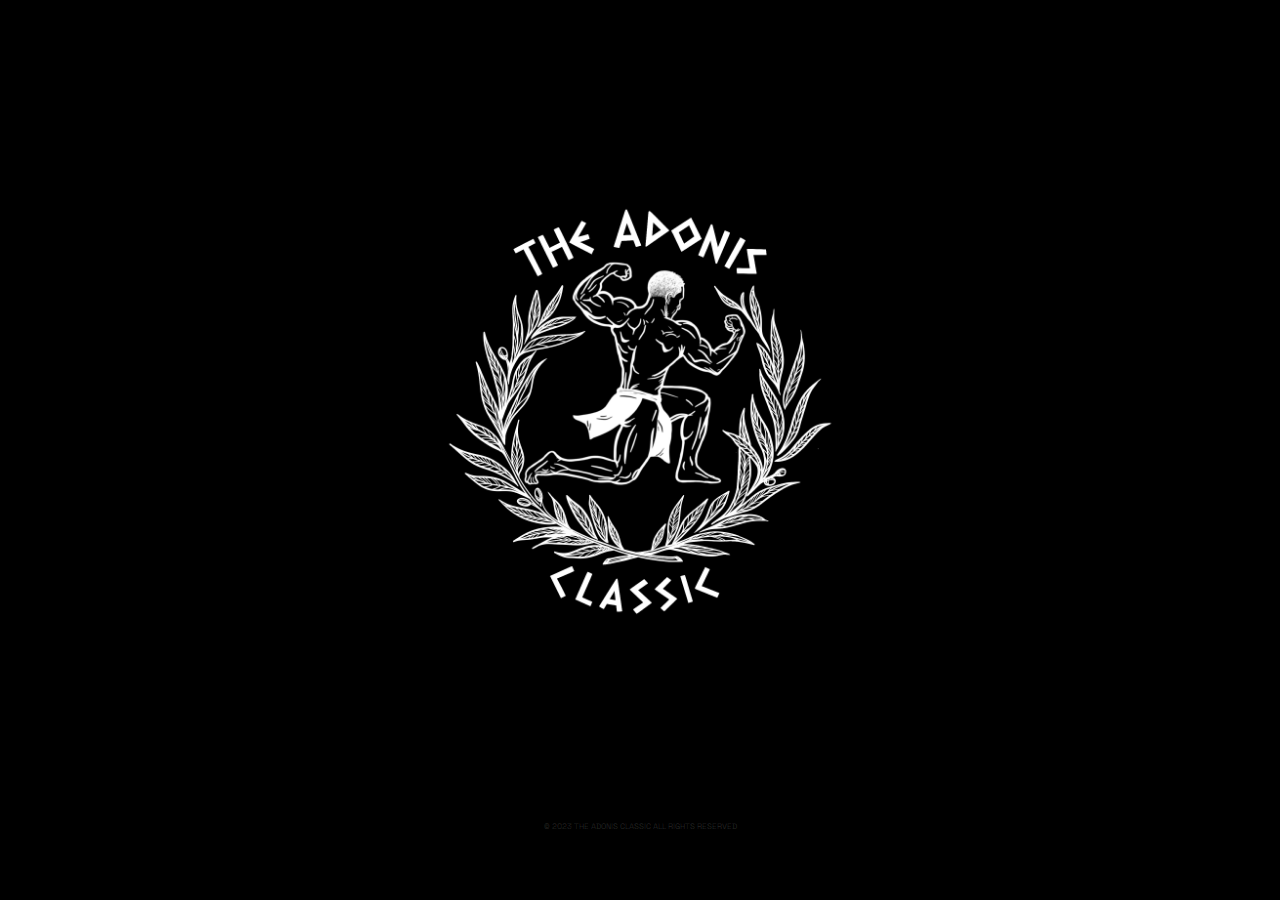
==== commit 28c4ae3b: "plan A test" ====
--- a/index.html
+++ b/index.html
@@ -20,12 +20,12 @@
     
     <div id="landing">
         <!-- PLAN A -->
-        <!-- <div id="breathing" class="container">
+        <div id="breathing" class="container">
             <img src="/images/adonisClassic_w_vector.PNG" id="logo" class="d-inline-block align-top" alt="THE ADONIS CLASSIC 2023">
-        </div> -->
+        </div>
         
         <!-- PLAN B -->
-        <p id="demo"></p>
+        <!-- <p id="demo"></p>
         <script>
         // setting countdown date & time
         var countDownDate = new Date("Sep 30, 2023 18:00:00").getTime();
@@ -55,12 +55,12 @@
         document.getElementById("demo").innerHTML = "LET'S GO!!!";
         }
         }, 1000);
-        </script>
+        </script> -->
 
         <!-- PLAN B  -->
-        <a href="https://www.instagram.com/theadonisclassic/"><img src="/images/adonisClassic_w_vector.PNG" id="logo-planB" alt="THE ADONIS CLASSIC 2023" target="_blank"></a>
+        <!-- <a href="https://www.instagram.com/theadonisclassic/"><img src="/images/adonisClassic_w_vector.PNG" id="logo-planB" alt="THE ADONIS CLASSIC 2023" target="_blank"></a> -->
         <footer>      
-            <p class="footer">© 2023 THE ADONIS CLASSIC ALL RIGHTS RESERVED </p>
+            <p class="footer">© 2023 THE ADONIS CLASSIC ALL RIGHTS RESERVED</p>
         </footer>
     </div>
 
--- a/index.css
+++ b/index.css
@@ -8,7 +8,7 @@
 }
 
 /* PLAN A */
-/* #breathing {
+#breathing {
     -webkit-animation: breathing 12s ease-out infinite normal;
     animation: breathing 8s ease-out infinite normal;
     -webkit-font-smoothing: antialiased;
@@ -62,7 +62,7 @@
     -ms-transform: scale(0.9);
     transform: scale(0.9);
   }
-} */
+}
 
 .container {
     display: flex;
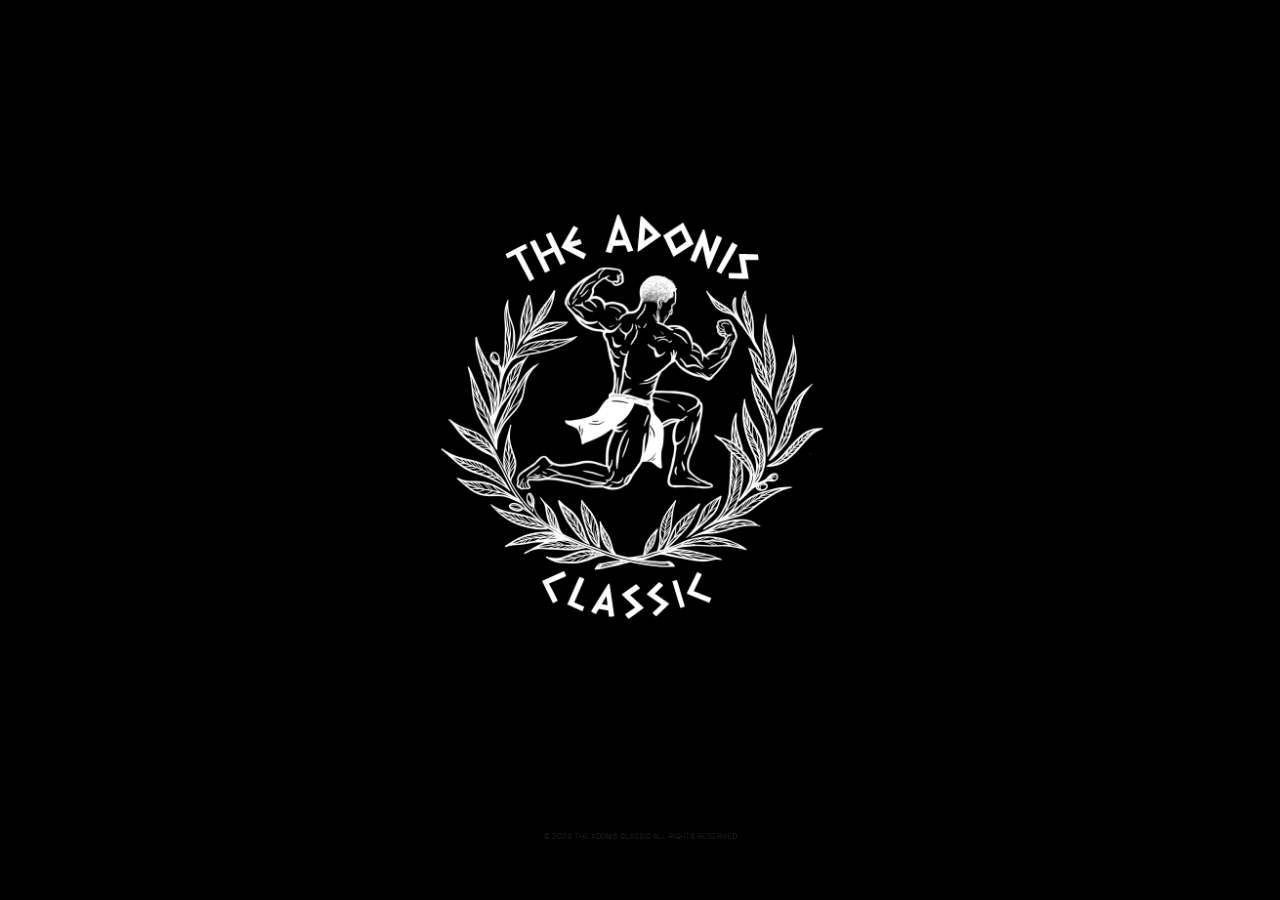
==== commit 3355496b: "added IG link" ====
--- a/index.html
+++ b/index.html
@@ -21,7 +21,9 @@
     <div id="landing">
         <!-- PLAN A -->
         <div id="breathing" class="container">
+          <a class="navbar-brand" href="https://www.instagram.com/theadonisclassic/" target="_blank">
             <img src="/images/adonisClassic_w_vector.PNG" id="logo" class="d-inline-block align-top" alt="THE ADONIS CLASSIC 2023">
+          </a>
         </div>
         
         <!-- PLAN B -->
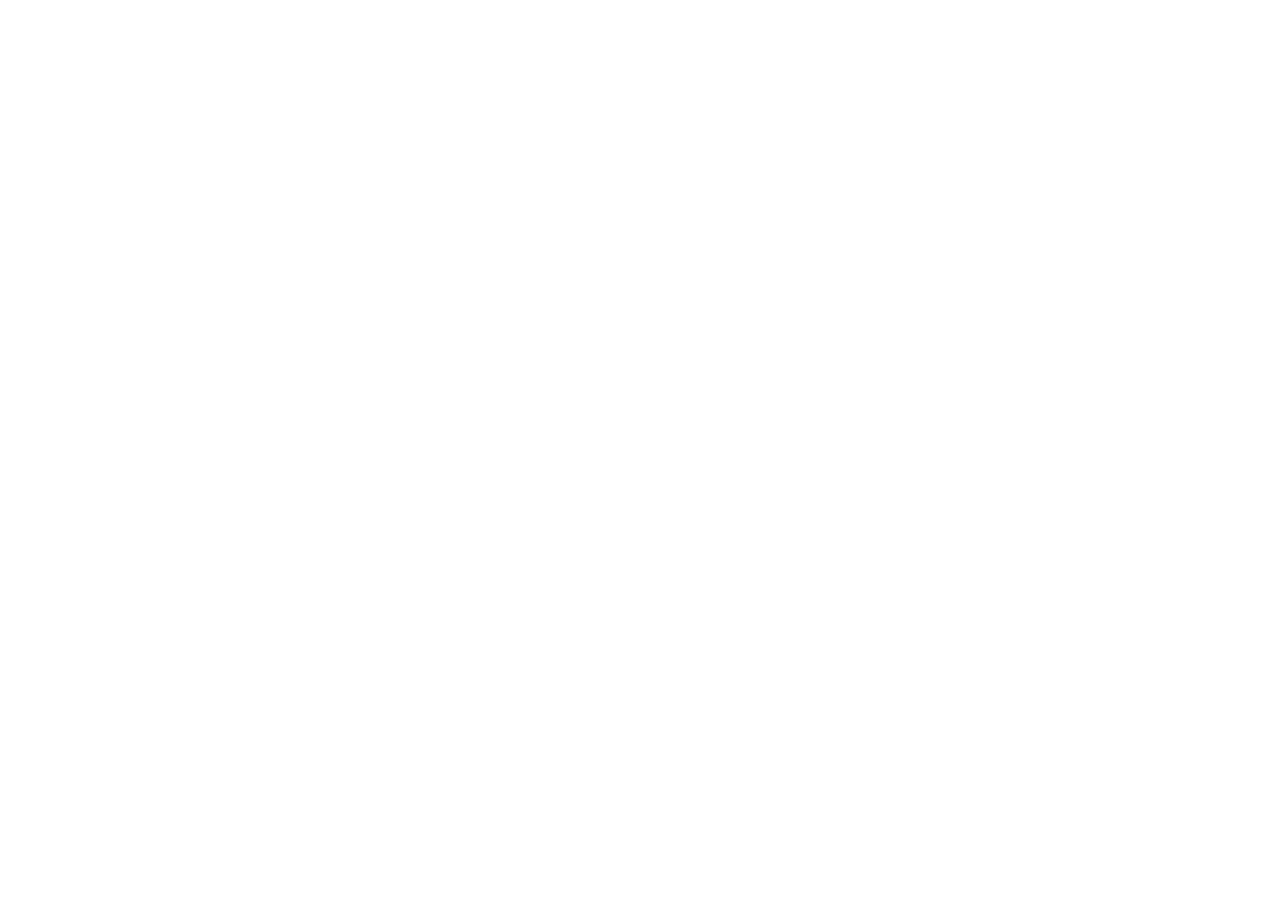
==== commit d4135d29: "copying from countdownclassic" ====
--- a/index.html
+++ b/index.html
@@ -1,14 +1,12 @@
 <!DOCTYPE html>
 <html lang="en">
     <head>
-      <!-- Required meta tags: -->
       <meta name="viewport" content="width=device-width, initial-scale=1, shrink-to-fit=no">
       <meta charset="UTF-8">
       <title>The Adonis Classic Competition 2023</title>
       <link rel="stylesheet" href="https://cdn.jsdelivr.net/npm/bootstrap@4.0.0/dist/css/bootstrap.min.css" integrity="sha384-Gn5384xqQ1aoWXA+058RXPxPg6fy4IWvTNh0E263XmFcJlSAwiGgFAW/dAiS6JXm" crossorigin="anonymous">
       <link rel="stylesheet" href="index.css">
       
-      <!-- font -->
       <link rel="preconnect" href="https://fonts.googleapis.com">
       <link rel="preconnect" href="https://fonts.gstatic.com" crossorigin>
       <link href="https://fonts.googleapis.com/css2?family=Bungee&family=Poppins:wght@200;300;500&family=Space+Grotesk:wght@400&display=swap" rel="stylesheet">
@@ -19,48 +17,11 @@
       <script src="https://cdn.jsdelivr.net/npm/bootstrap@4.0.0/dist/js/bootstrap.min.js" integrity="sha384-JZR6Spejh4U02d8jOt6vLEHfe/JQGiRRSQQxSfFWpi1MquVdAyjUar5+76PVCmYl" crossorigin="anonymous"></script>
     
     <div id="landing">
-        <!-- PLAN A -->
         <div id="breathing" class="container">
           <a class="navbar-brand" href="https://www.instagram.com/theadonisclassic/" target="_blank">
             <img src="/images/adonisClassic_w_vector.PNG" id="logo" class="d-inline-block align-top" alt="THE ADONIS CLASSIC 2023">
           </a>
         </div>
-        
-        <!-- PLAN B -->
-        <!-- <p id="demo"></p>
-        <script>
-        // setting countdown date & time
-        var countDownDate = new Date("Sep 30, 2023 18:00:00").getTime();
-          
-        // update the count down every 1 second
-        var x = setInterval(function() {
-            
-        // today's date and time
-        var now = new Date().getTime();
-        
-        // distance between now and the count down date
-        var distance = countDownDate - now;
-        
-        // time calculation for days, hours, minutes and seconds
-        var days = Math.floor(distance / (1000 * 60 * 60 * 24));
-        var hours = Math.floor((distance % (1000 * 60 * 60 * 24)) / (1000 * 60 * 60));
-        var minutes = Math.floor((distance % (1000 * 60 * 60)) / (1000 * 60));
-        var seconds = Math.floor((distance % (1000 * 60)) / 1000);
-        
-        // output the result in an element with id="demo"
-        document.getElementById("demo").innerHTML = days + "d " + hours + "h "
-        + minutes + "m " + seconds + "s ";
-        
-        // If the count down is over, write some text 
-        if (distance < 0) {
-        clearInterval(x);
-        document.getElementById("demo").innerHTML = "LET'S GO!!!";
-        }
-        }, 1000);
-        </script> -->
-
-        <!-- PLAN B  -->
-        <!-- <a href="https://www.instagram.com/theadonisclassic/"><img src="/images/adonisClassic_w_vector.PNG" id="logo-planB" alt="THE ADONIS CLASSIC 2023" target="_blank"></a> -->
         <footer>      
             <p class="footer">© 2023 THE ADONIS CLASSIC ALL RIGHTS RESERVED</p>
         </footer>
--- a/index.css
+++ b/index.css
@@ -1,3 +1,9 @@
+* {
+    margin: 0;
+    padding: 0;
+    box-sizing: border-box;
+    opacity: 0;
+}
 body {    
     margin: auto; 
     background: #000;
@@ -7,7 +13,6 @@
     text-rendering: optimizeLegibility;
 }
 
-/* PLAN A */
 #breathing {
     -webkit-animation: breathing 12s ease-out infinite normal;
     animation: breathing 8s ease-out infinite normal;
@@ -89,11 +94,11 @@
     flex-direction: column;
     align-items: center;
     justify-content: space-between;
+    /* padding-top: 13rem; */
 }
 
 footer {
     font-size: 8px;
-    /* margin-top: 20rem; */
     color: #faf7f225;
 }
 @media screen and (max-width: 1235px) {
@@ -107,10 +112,6 @@
 @media screen and (max-width: 960px) and (max-height: 960px) {
     .container {
         padding: 1rem;
-    }
-    #logo-planB {
-        width: 75px;
-        padding: 0 0 2rem 0;
     }
     #demo {
         padding: 5rem 0;
@@ -127,10 +128,6 @@
     #demo {
         padding: 1rem 0;
     }
-    #logo-planB {
-        width: 50px;
-        padding: 0 0 2rem 0;
-    }
     footer {
         margin-top: -2px;
     }
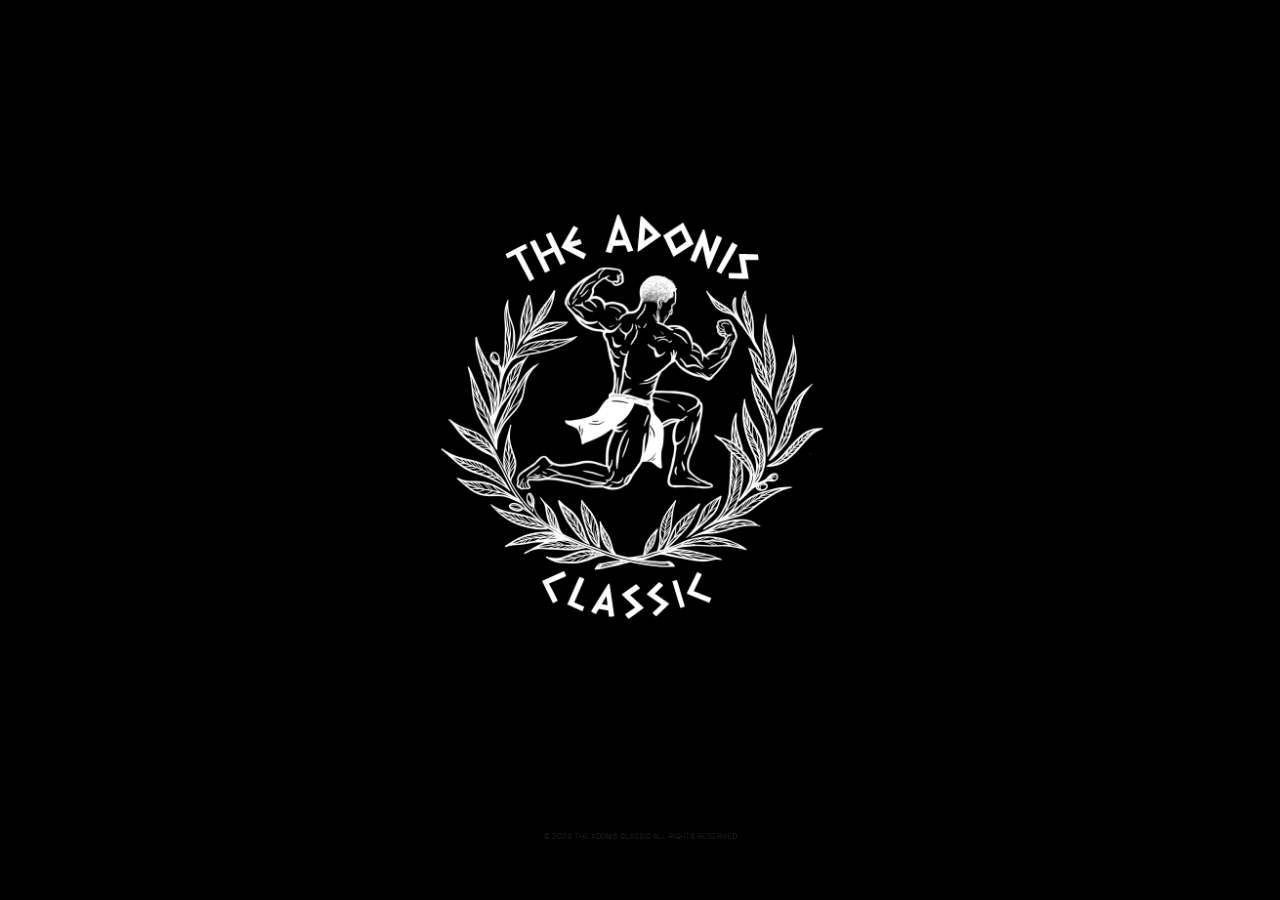
==== commit 04c6ad75: "padding again" ====
--- a/index.html
+++ b/index.html
@@ -21,8 +21,7 @@
           <a class="navbar-brand" href="https://www.instagram.com/theadonisclassic/" target="_blank">
             <img src="/images/adonisClassic_w_vector.PNG" id="logo" class="d-inline-block align-top" alt="THE ADONIS CLASSIC 2023">
           </a>
-        </div>
-        <footer>      
+        </div><footer>      
             <p class="footer">© 2023 THE ADONIS CLASSIC ALL RIGHTS RESERVED</p>
         </footer>
     </div>
--- a/index.css
+++ b/index.css
@@ -1,9 +1,3 @@
-* {
-    margin: 0;
-    padding: 0;
-    box-sizing: border-box;
-    opacity: 0;
-}
 body {    
     margin: auto; 
     background: #000;
@@ -113,6 +107,10 @@
     .container {
         padding: 1rem;
     }
+    #logo-planB {
+        width: 75px;
+        padding: 0 0 2rem 0;
+    }
     #demo {
         padding: 5rem 0;
     }
@@ -127,6 +125,10 @@
     }
     #demo {
         padding: 1rem 0;
+    }
+    #logo-planB {
+        width: 50px;
+        padding: 0 0 2rem 0;
     }
     footer {
         margin-top: -2px;
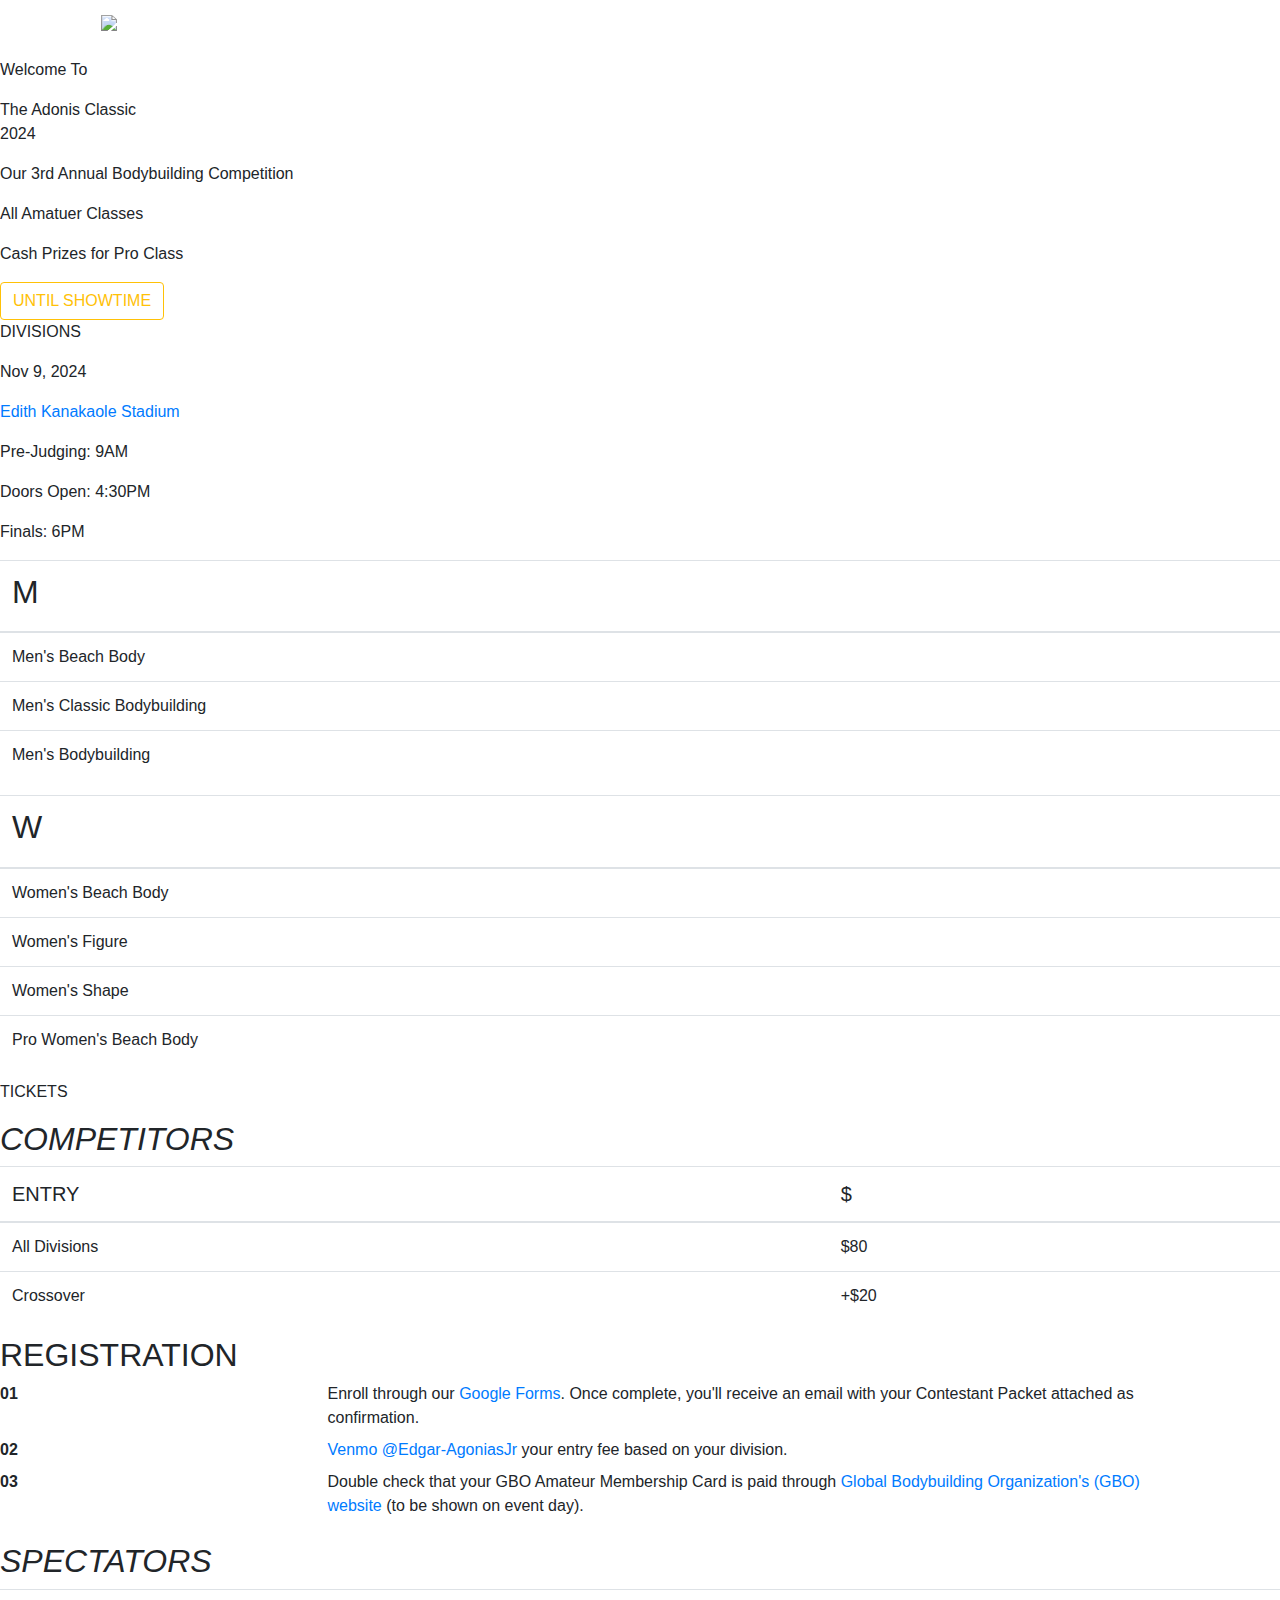
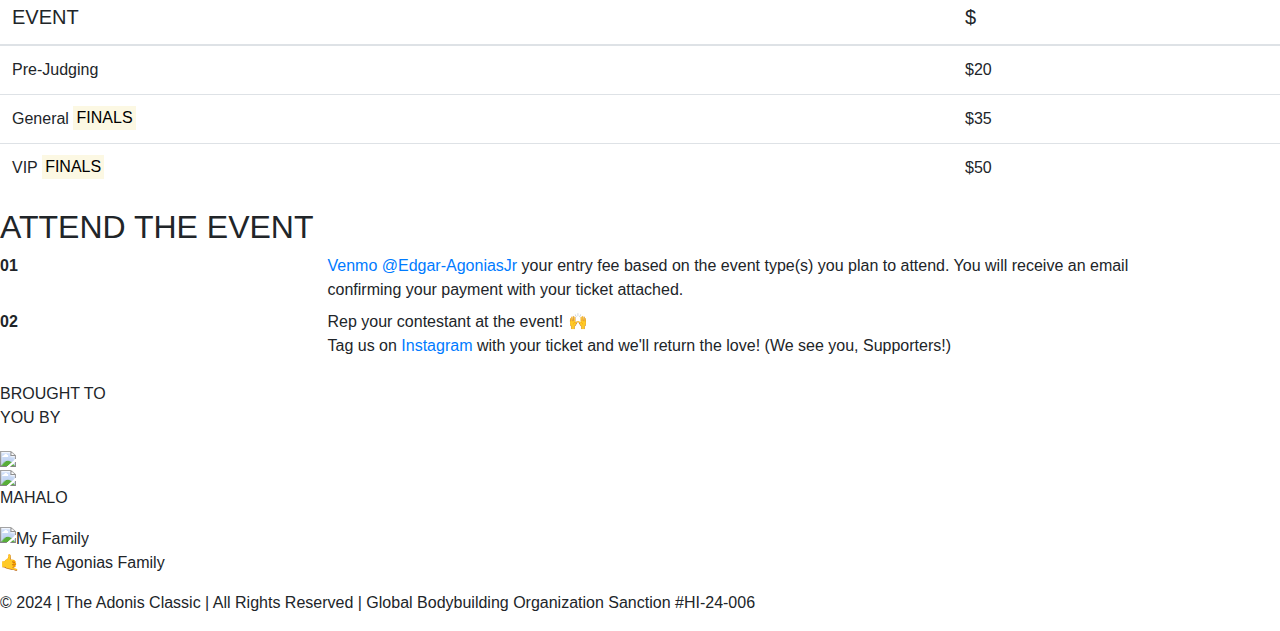
==== commit 6ab4ccfe: "2024 The Adonis Classic File Upload" ====
--- a/index.html
+++ b/index.html
@@ -3,9 +3,15 @@
     <head>
       <meta name="viewport" content="width=device-width, initial-scale=1, shrink-to-fit=no">
       <meta charset="UTF-8">
-      <title>The Adonis Classic Competition 2023</title>
+      <title>The Adonis Classic 2024</title>
+      <link rel="icon" type="image/x-icon" href="/theAdonisClassic/2024_index/images/adonisClassic_color_vector.png">
       <link rel="stylesheet" href="https://cdn.jsdelivr.net/npm/bootstrap@4.0.0/dist/css/bootstrap.min.css" integrity="sha384-Gn5384xqQ1aoWXA+058RXPxPg6fy4IWvTNh0E263XmFcJlSAwiGgFAW/dAiS6JXm" crossorigin="anonymous">
-      <link rel="stylesheet" href="index.css">
+      <link rel="stylesheet" href="/theAdonisClassic/2024_index/index.css">
+      
+      <!-- font -->
+      <link rel="preconnect" href="https://fonts.googleapis.com">
+      <link rel="preconnect" href="https://fonts.gstatic.com" crossorigin>
+      <link href="https://fonts.googleapis.com/css2?family=Oswald:wght@200..700&display=swap" rel="stylesheet">
       
       <link rel="preconnect" href="https://fonts.googleapis.com">
       <link rel="preconnect" href="https://fonts.gstatic.com" crossorigin>
@@ -15,16 +21,312 @@
       <script src="https://code.jquery.com/jquery-3.2.1.slim.min.js" integrity="sha384-KJ3o2DKtIkvYIK3UENzmM7KCkRr/rE9/Qpg6aAZGJwFDMVNA/GpGFF93hXpG5KkN" crossorigin="anonymous"></script>
       <script src="https://cdn.jsdelivr.net/npm/popper.js@1.12.9/dist/umd/popper.min.js" integrity="sha384-ApNbgh9B+Y1QKtv3Rn7W3mgPxhU9K/ScQsAP7hUibX39j7fakFPskvXusvfa0b4Q" crossorigin="anonymous"></script>
       <script src="https://cdn.jsdelivr.net/npm/bootstrap@4.0.0/dist/js/bootstrap.min.js" integrity="sha384-JZR6Spejh4U02d8jOt6vLEHfe/JQGiRRSQQxSfFWpi1MquVdAyjUar5+76PVCmYl" crossorigin="anonymous"></script>
-    
+  
     <div id="landing">
-        <div id="breathing" class="container">
-          <a class="navbar-brand" href="https://www.instagram.com/theadonisclassic/" target="_blank">
-            <img src="/images/adonisClassic_w_vector.PNG" id="logo" class="d-inline-block align-top" alt="THE ADONIS CLASSIC 2023">
-          </a>
-        </div><footer>      
-            <p class="footer">© 2023 THE ADONIS CLASSIC ALL RIGHTS RESERVED</p>
-        </footer>
-    </div>
+      <div class="container">
+        <div id="navbar">
+          <nav class="navbar navbar-expand-lg navbar-dark bg-black relative navbar-relative">
+              <a class="navbar-brand" href="https://www.instagram.com/theadonisclassic/" target="_blank">
+                  <img src="/theAdonisClassic/2024_index/images/adonisClassic_w_vector.PNG" id="logo" alt="THE ADONIS CLASSIC 2024">
+              </a>
+              <button class="navbar-toggler" type="button" data-toggle="collapse" data-target="#navbarNavDropdown" aria-controls="navbarNavDropdown" aria-expanded="false" aria-label="Toggle navigation">
+                <span class="navbar-toggler-icon"></span>
+              </button>
+              <div class="collapse navbar-collapse" id="navbarNavDropdown">
+                <ul class="navbar-nav">
+                  <li class="nav-item active">
+                    <a class="nav-link" href="#div-2024">Info</a>
+                  </li>
+                  <li class="nav-item">
+                    <a class="nav-link" href="#tixSection">Tickets</a>
+                  </li>
+                </ul>
+              </div>
+          </nav>
+        </div>
+      </div>
+      <div class="landing-text">        
+        <p>Welcome To</p>
+        <p class="brandName bg-clip-text yellow-gradient text-transparent">The Adonis Classic<br>2024</p>    
+        <p>Our 3rd Annual Bodybuilding Competition</p>
+        <p>All Amatuer Classes</p>
+        <p>Cash Prizes for Pro Class</p>
+      </div>
+    </div>
+    <div class="demo">
+      <div>
+        <p id="demo"></p>
+        <script>
+          var countDownDate = new Date("Nov 9, 2024 18:00:00").getTime();
+          var x = setInterval(function() {
+            var now = new Date().getTime();
+            var distance = countDownDate - now;
+            var days = Math.floor(distance / (1000 * 60 * 60 * 24));
+            var hours = Math.floor((distance % (1000 * 60 * 60 * 24)) / (1000 * 60 * 60));
+            var minutes = Math.floor((distance % (1000 * 60 * 60)) / (1000 * 60));
+            var seconds = Math.floor((distance % (1000 * 60)) / 1000);
+            document.getElementById("demo").innerHTML = days + "D " + hours + "H " + minutes + "M " + seconds + "S ";;
+            if (distance < 0) {
+              clearInterval(x);
+              document.getElementById("demo").innerHTML = "LET'S GO!!!";
+            }
+          }, 1000);
+        </script>
+      </div>     
+      <a href="#tixSection"><button type="button" class="btn btn-outline-warning" href="#tixSection">UNTIL SHOWTIME</button></a>
+    </div>
+    <div id="div-2024" class="background-img">      
+      <p class="header">DIVISIONS</p>      
+      <section>  <!-- TODO: justify-text: space-around -->
+        <p>Nov 9, 2024</p>
+        <p><a href="https://www.google.com/maps/place/Edith+Kanakaole+Multi-Purpose+Stadium/@19.7175836,-155.0687019,17z/data=!3m1!4b1!4m6!3m5!1s0x79524b615a1f2d05:0x2c14a8b61108fa3a!8m2!3d19.7175786!4d-155.0661216!16s%2Fg%2F1q62kss4p?entry=ttu" target="_blank">Edith Kanakaole Stadium</a></p>
+      </section>
+        <section>
+        <p>Pre-Judging: 9AM</p>
+        <p>Doors Open: 4:30PM</p>
+        <p>Finals: 6PM</p>
+      </section>
+
+      <div id="divs-table">
+        <div class="divs-l">
+          <table class="table table-borderless">
+            <thead>
+              <tr>
+                <th scope="col">
+                  <h2 class="divs-header">M</h2>
+                </th>
+              </tr>
+            </thead>
+            <tbody>
+              <tr>
+                <td>Men's Beach Body</td>
+              </tr>
+              <tr>
+                <td>Men's Classic Bodybuilding</td>
+              </tr>
+              <tr>
+                <td>Men's Bodybuilding</td>
+              </tr>
+            </tbody>
+          </table>
+        </div>
+        <div class="divs-r">
+          <table class="table table-borderless">
+            <thead>
+              <tr>
+                <th scope="col">
+                  <h2 class="divs-header">W</h2>
+                </th>
+              </tr>
+            </thead>
+            <tbody>
+              <tr>
+                <td>Women's Beach Body</td>
+              </tr>
+              <tr>
+                <td>Women's Figure</td>
+              </tr>
+              <tr>
+                <td>Women's Shape</td>
+              </tr>
+              <tr>
+                <td>Pro Women's Beach Body</td>
+              </tr>
+            </tbody>
+          </table>
+        </div>
+      </div>
+      <div id="tixSection">
+        <P class="header">TICKETS</P>
+        <div id="divs-table-tix"> 
+          <div class="wrapper">
+              <div class="divs-l">
+                  <h2 style="font-style:italic">COMPETITORS</h2>
+                  <table class="table table-borderless">
+                  <thead>
+                      <tr>
+                      <th scope="col" class="lead">ENTRY</th>
+                      <th scope="col" class="lead">$</th>
+                      </tr>
+                  </thead>
+                  <tbody>
+                      <tr>
+                      <td>All Divisions</td>
+                      <td>$80</td>
+                      </tr>
+                      <tr>
+                      <td>Crossover</td>
+                      <td>+$20</td>
+                      </tr>
+                  </tbody>
+                  </table>
+              </div> <!-- /divs-l -->
+              <div>
+                  <h2>REGISTRATION</h2>
+                  <div class="steps">
+                      <dl class="row">
+                        <dt class="col-sm-3">01</dt>
+                          <dd class="col-sm-8">Enroll through our <a href="https://docs.google.com/forms/d/e/1FAIpQLSd5ZrZg07tpOui0js8lWxjanzyG-vl6AAQTvY7OraRMLniqZQ/viewform" target="_blank">Google Forms</a>. Once complete, you'll receive an email with your Contestant Packet attached as confirmation.</dd>
+                        <dt class="col-sm-3">02</dt>
+                          <dd class="col-sm-8"><a href="https://account.venmo.com/u/Edgar-AgoniasJr" target="_blank">Venmo @Edgar-AgoniasJr</a> your entry fee based on your division.</dd>
+                        <dt class="col-sm-3">03</dt>
+                          <dd class="col-sm-8">Double check that your GBO Amateur Membership Card is paid through <a href="https://www.globalbodybuildingorganization.com/" target="_blank">Global Bodybuilding Organization's (GBO) website</a> (to be shown on event day).</dd>
+                      </dl>
+                  </div>
+                </div> <!-- /registration -->
+            </div> 
+
+            <div class="wrapper">
+                <div id="divs-r">
+                    <h2 style="font-style:italic">SPECTATORS</h2>
+                    <table class="table table-borderless">
+                        <thead>
+                        <tr>
+                            <th scope="col" class="lead">EVENT</th>
+                            <th scope="col" class="lead">$</th>
+                        </tr>
+                        </thead>
+                        <tbody>
+                        <tr>
+                            <td>Pre-Judging</td>
+                            <td>$20</td>
+                        </tr>
+                        <tr>
+                            <td>General <mark class="yellow-gradient">FINALS</mark></td>
+                            <td>$35</td>
+                        </tr>
+                        <tr>
+                            <td>VIP <mark class="yellow-gradient">FINALS</mark></td>
+                            <td>$50</td>
+                        </tr>
+                        </tbody>
+                    </table>
+                </div> <!-- divs-r -->
+                <div>
+                    <h2>ATTEND THE EVENT</h2>
+                    <div class="steps onePx">
+                        <dl class="row">
+                          <dt class="col-sm-3">01</dt>
+                          <dd class="col-sm-8"><a href="https://account.venmo.com/u/Edgar-AgoniasJr" target="_blank">Venmo @Edgar-AgoniasJr</a> your entry fee based on the event type(s) you plan to attend. You will receive an email confirming your payment with your ticket attached.</dd>
+                      <dt class="col-sm-3">02</dt>
+                          <dd class="col-sm-8">Rep your contestant at the event! 🙌<br>
+                              Tag us on <a href="https://www.instagram.com/theadonisclassic/">Instagram</a> with your ticket and we'll return the love! (We see you, Supporters!)</dd>
+                          </dd>
+                    </dl>
+                    </div>
+                </div> <!-- /registration -->
+            </div> <!-- /wrapper -->
+        </div>
+    </div>
+  </div>
+<div id="sponsorsSection">
+  <div id="divs-table-tix"> 
+    <div class="wrapper">
+      <div class="divs-l">
+        <p class="header">BROUGHT TO<br>YOU BY</p>      
+      </div>
+      <div>
+        <a href="https://www.nationalguard.com/select-your-state/HI"><img src="images/armyNationalGaurd.png" width="200" target="_blank"></a>
+      </div>
+    </div>
+  </div>
+</div>
+
+
+<div id="prevCompetitionSection">
+  <div id="carouselExampleControls" class="carousel slide" data-ride="carousel">
+    <div class="carousel-inner">
+      <div class="carousel-item active">
+        <img class="d-block w-100" src="images/2023_competition/adonis-4-min.jpg">
+      </div>
+      <div class="carousel-item">
+        <img class="d-block w-100" src="images/2023_competition/adonis-13-min.jpg">
+      </div>
+      <div class="carousel-item">
+        <img class="d-block w-100" src="images/2023_competition/adonis-21-min.jpg">
+      </div>
+      <div class="carousel-item">
+        <img class="d-block w-100" src="images/2023_competition/adonis-236-min.jpg">
+      </div>
+      <div class="carousel-item">
+        <img class="d-block w-100" src="images/2023_competition/adonis-321-min.jpg">
+      </div>
+      <div class="carousel-item">
+        <img class="d-block w-100" src="images/2023_competition/adonis-347-min.jpg">
+      </div>
+      <div class="carousel-item">
+        <img class="d-block w-100" src="images/2023_competition/adonis-355-min.jpg">
+      </div>
+      <div class="carousel-item">
+        <img class="d-block w-100" src="images/2023_competition/adonis-master-225-min.jpg">
+      </div>
+      <div class="carousel-item">
+        <img class="d-block w-100" src="images/2023_competition/adonis-master-266-min.jpg">
+      </div>
+      <div class="carousel-item">
+        <img class="d-block w-100" src="images/2023_competition/adonis-master-288-min.jpg">
+      </div>
+      <div class="carousel-item">
+        <img class="d-block w-100" src="images/2023_competition/adonis-master-352-min.jpg">
+      </div>
+      <div class="carousel-item">
+        <img class="d-block w-100" src="images/2023_competition/2023_competition/adonis-master-443-min.jpg">
+      </div>
+      <div class="carousel-item">
+        <img class="d-block w-100" src="images//2023_competition/adonis-master-462-min.jpg">
+      </div>
+      <div class="carousel-item">
+        <img class="d-block w-100" src="images//2023_competition/adonis-master-483-min.jpg">
+      </div>
+      <div class="carousel-item">
+        <img class="d-block w-100" src="images//2023_competition/adonis-master-507-min.jpg">
+      </div>
+      <div class="carousel-item">
+        <img class="d-block w-100" src="images//2023_competition/adonis-master-578-min.jpg">
+      </div>
+      <div class="carousel-item">
+        <img class="d-block w-100" src="images/2023_competition/adonis-master-765-min.jpg">
+      </div>
+      <div class="carousel-item">
+        <img class="d-block w-100" src="images/2023_competition/adonis-master-1036-min.jpg">
+      </div>
+      <div class="carousel-item">
+        <img class="d-block w-100" src="images/2023_competition/adonis-master-1070-min.jpg">
+      </div>
+      <div class="carousel-item">
+        <img class="d-block w-100" src="images/2023_competition/adonis-master-1128-min.jpg">
+      </div>
+      <div class="carousel-item">
+        <img class="d-block w-100" src="images/2023_competition/adonis-master-1129-min.jpg">
+      </div>
+    </div>
+    <a class="carousel-control-prev" href="#carouselExampleControls" role="button" data-slide="prev">
+      <span class="carousel-control-prev-icon" aria-hidden="true"></span>
+      <span class="sr-only">Previous</span>
+    </a>
+    <a class="carousel-control-next" href="#carouselExampleControls" role="button" data-slide="next">
+      <span class="carousel-control-next-icon" aria-hidden="true"></span>
+      <span class="sr-only">Next</span>
+    </a>
+  </div>
+</div>
+
+
+<div>
+  <div id="aboutSection">
+    <p class="header">MAHALO</p>      
+    <div id="aboutPhoto">
+        <img src="images/family.jpg" id="familyPhoto" class="img-fancy" alt="My Family">
+        <p class="bottom-right bg-clip-text yellow-gradient text-transparent">🤙 The Agonias Family</p>
+    </div>
+<footer>
+  <div class="footer">
+    <p>© 2024 | The Adonis Classic | All Rights Reserved | Global Bodybuilding Organization Sanction #HI-24-006</p>
+  </div>
+</footer>
+  </div>
+</div>
+
 
     </body>
 </html>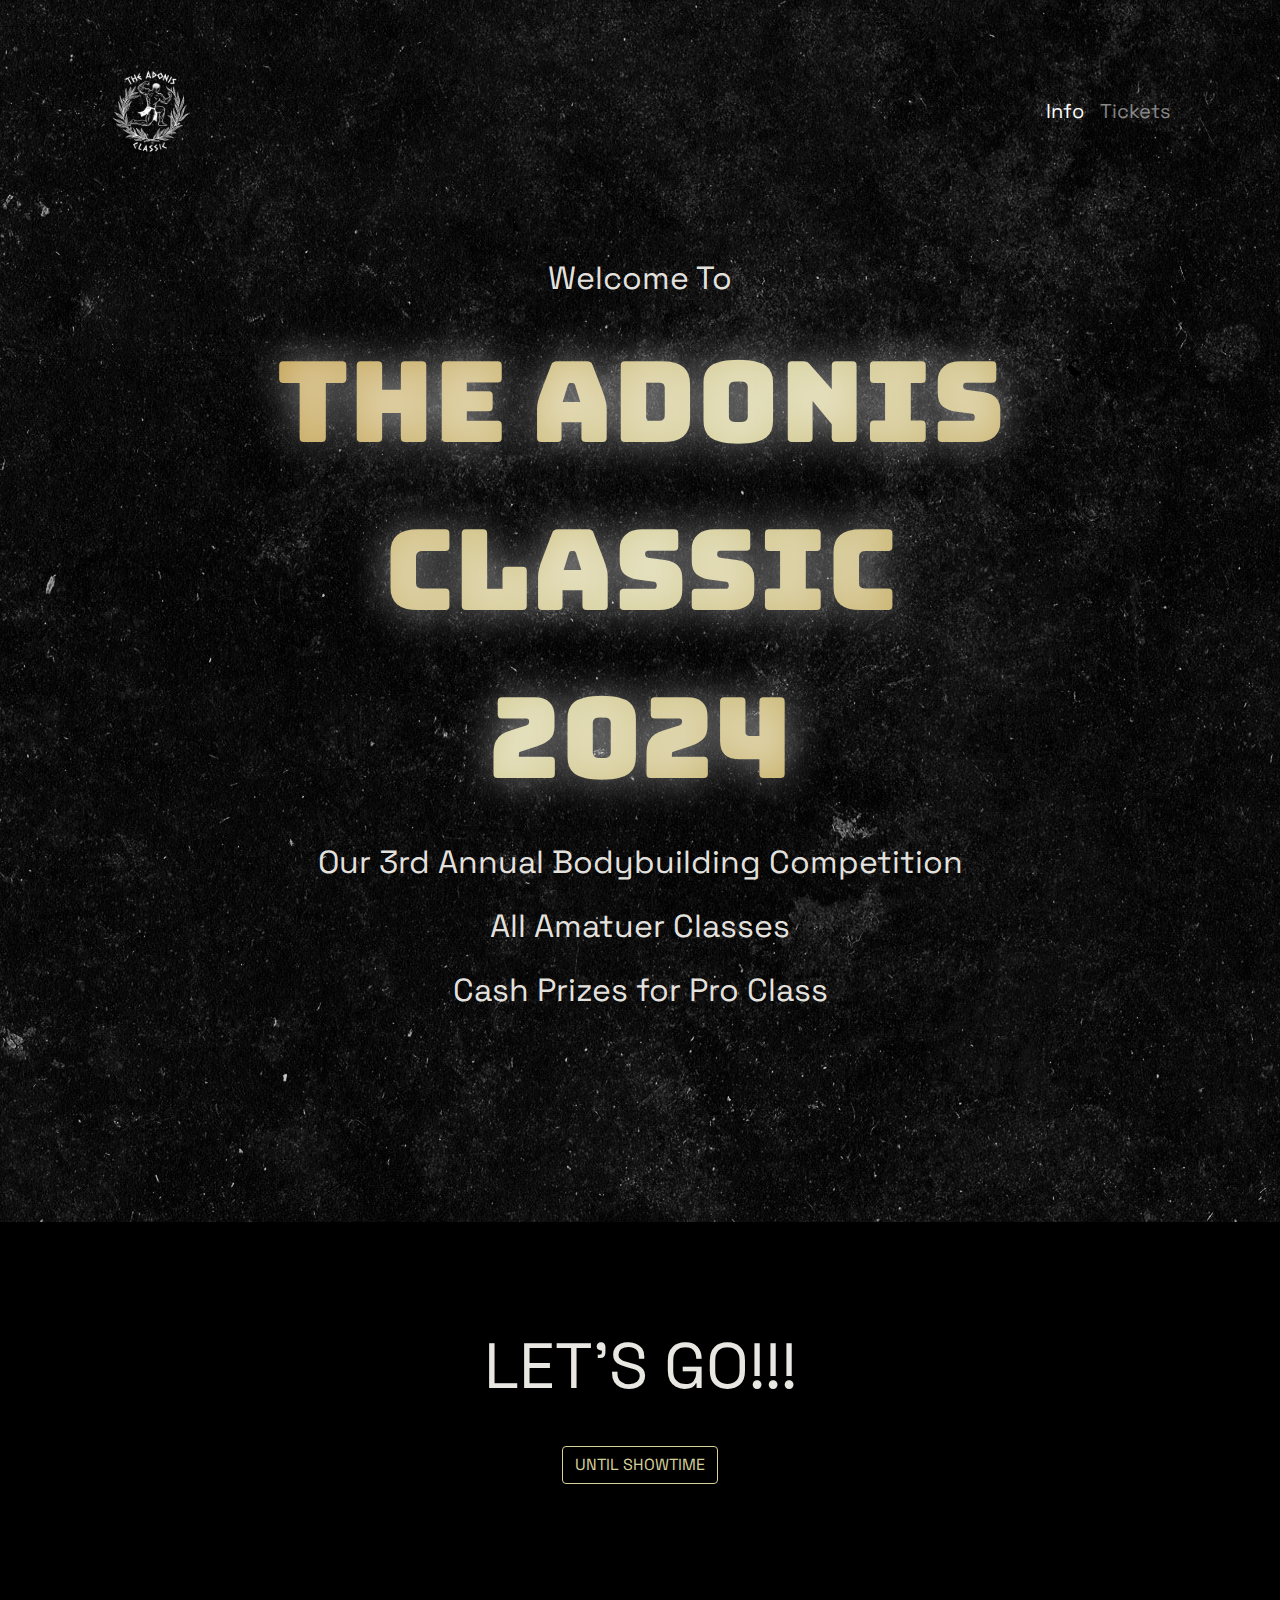
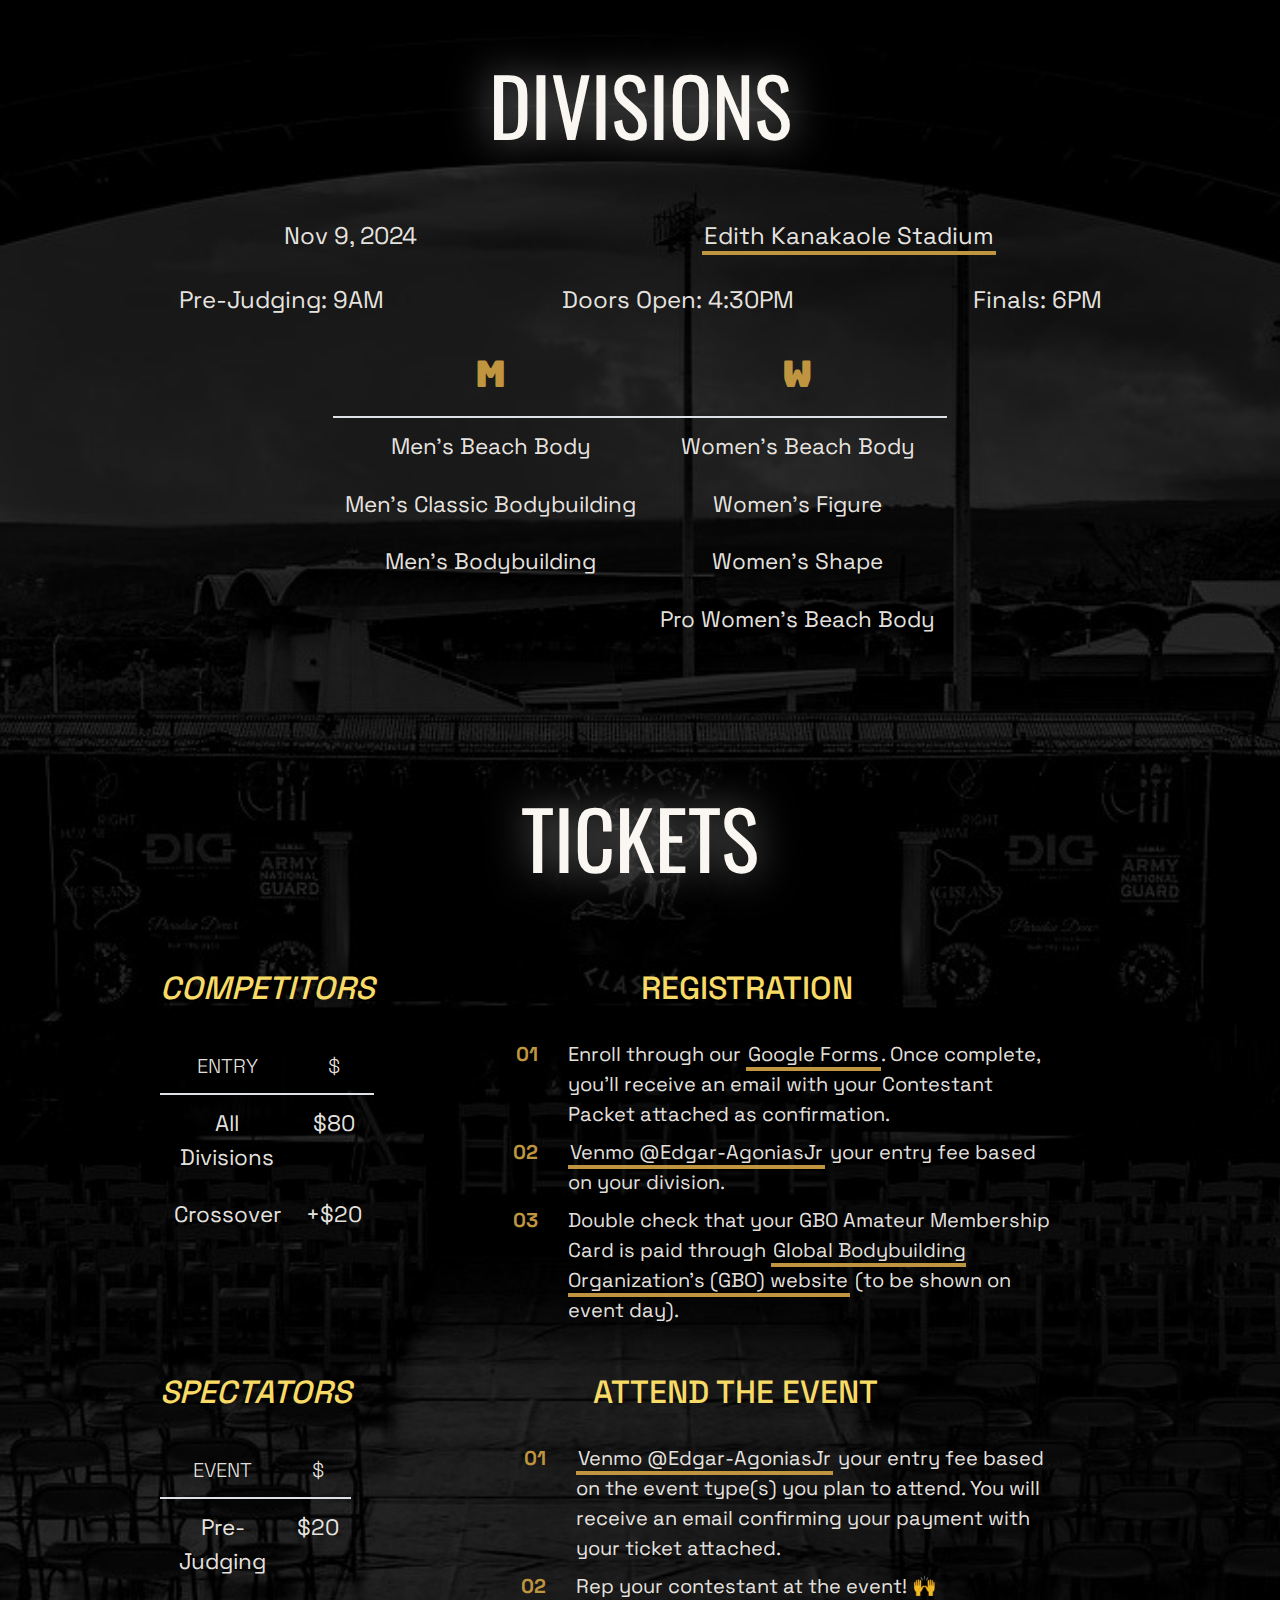
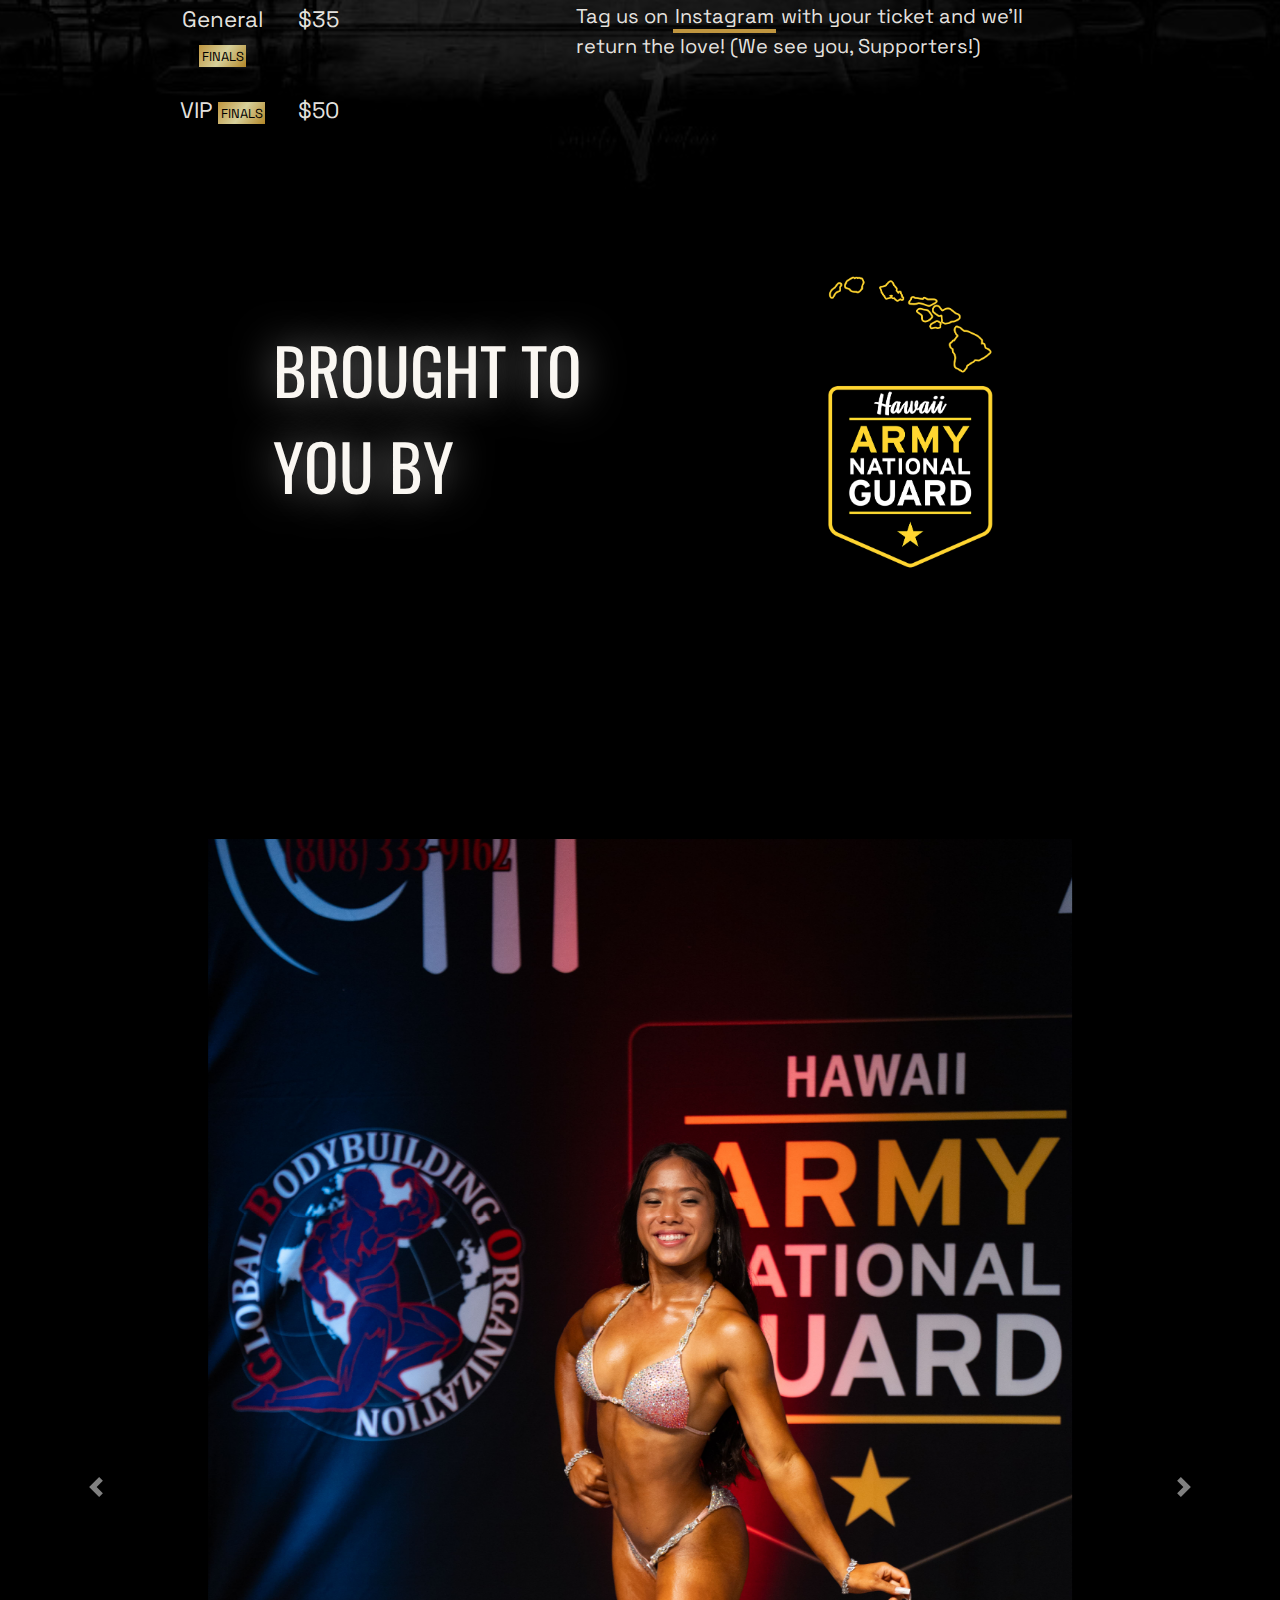
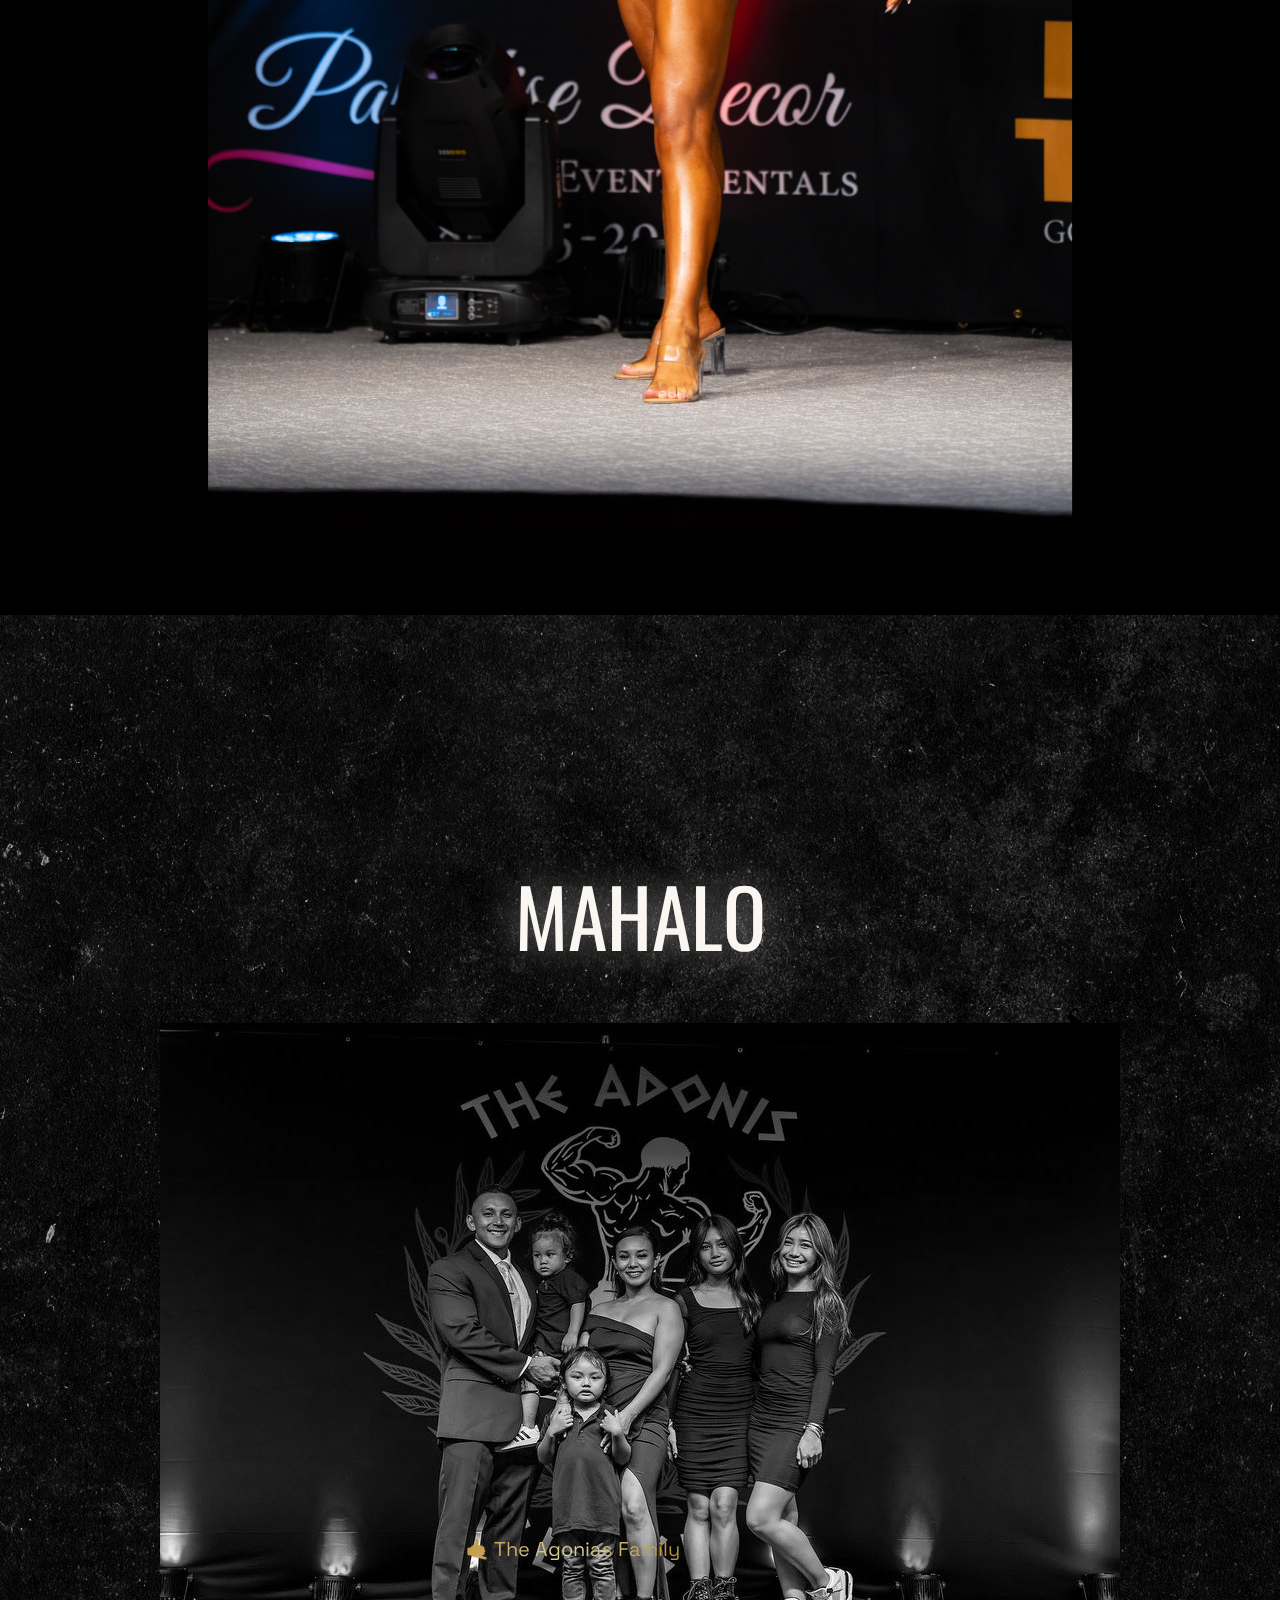
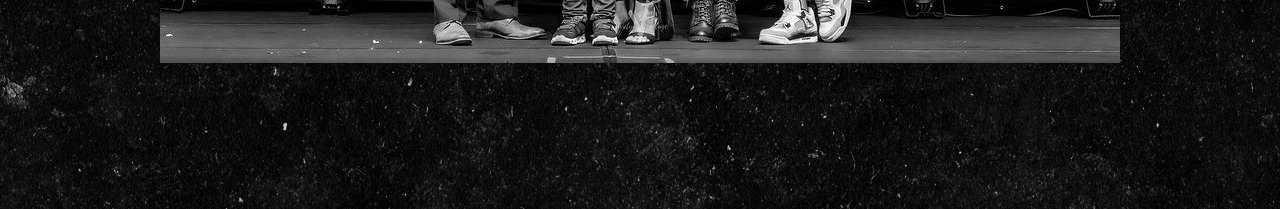
==== commit 1219029c: "Update file structure in index.html" ====
--- a/index.html
+++ b/index.html
@@ -4,9 +4,9 @@
       <meta name="viewport" content="width=device-width, initial-scale=1, shrink-to-fit=no">
       <meta charset="UTF-8">
       <title>The Adonis Classic 2024</title>
-      <link rel="icon" type="image/x-icon" href="/theAdonisClassic/2024_index/images/adonisClassic_color_vector.png">
+      <link rel="icon" type="image/x-icon" href="/images/adonisClassic_color_vector.png">
       <link rel="stylesheet" href="https://cdn.jsdelivr.net/npm/bootstrap@4.0.0/dist/css/bootstrap.min.css" integrity="sha384-Gn5384xqQ1aoWXA+058RXPxPg6fy4IWvTNh0E263XmFcJlSAwiGgFAW/dAiS6JXm" crossorigin="anonymous">
-      <link rel="stylesheet" href="/theAdonisClassic/2024_index/index.css">
+      <link rel="stylesheet" href="/index.css">
       
       <!-- font -->
       <link rel="preconnect" href="https://fonts.googleapis.com">
@@ -27,7 +27,7 @@
         <div id="navbar">
           <nav class="navbar navbar-expand-lg navbar-dark bg-black relative navbar-relative">
               <a class="navbar-brand" href="https://www.instagram.com/theadonisclassic/" target="_blank">
-                  <img src="/theAdonisClassic/2024_index/images/adonisClassic_w_vector.PNG" id="logo" alt="THE ADONIS CLASSIC 2024">
+                  <img src="/images/adonisClassic_w_vector.PNG" id="logo" alt="THE ADONIS CLASSIC 2024">
               </a>
               <button class="navbar-toggler" type="button" data-toggle="collapse" data-target="#navbarNavDropdown" aria-controls="navbarNavDropdown" aria-expanded="false" aria-label="Toggle navigation">
                 <span class="navbar-toggler-icon"></span>
@@ -329,4 +329,4 @@
 
 
     </body>
-</html>+</html>
--- a/index.css
+++ b/index.css
@@ -0,0 +1,476 @@
+* {
+    margin: 0;
+    padding: 0;
+    box-sizing: border-box;
+}
+body {   
+    width: 100%;
+    margin: auto; 
+    background: #000;
+    color: #faf7f2ee; 
+    /* color: #e7bb0c; */
+    font-family: 'Space Grotesk', sans-serif;
+    font-size: 20px;
+    text-rendering: optimizeLegibility;
+    line-height: 1.5;
+}
+#logo {
+    width: 100px;
+    height: 100px;
+}
+.navbar-toggler {
+    justify-content: flex-end;
+    border: none;
+}
+#navbarNavDropdown {
+    justify-content: flex-end;
+}
+.navbar-nav {
+    align-items: flex-end;
+}    
+#demo {
+    font-size: 4rem;
+    font-family: 'Space Grotesk', arial;
+    text-align: center;
+}
+.demo {
+    padding: 6rem 0;
+    display: flex;
+    align-items: center;
+    flex-direction: column;
+}
+#div-2024 a {
+    text-decoration: none;
+    box-shadow: inset 0 -2px 0 #BF953F, 0 2px 0 #BF953F;
+    transition: box-shadow .3s;
+    color: inherit;
+    overflow: hidden;
+    padding: 2px;
+}
+#div-2024 a:hover {
+    box-shadow: inset 0 -30px 0 #BF953F, 0 2px 0 #BF953F;
+    color: #fff;
+}
+mark {
+    background-color: #f8db66;
+    font-size: 13px;
+}
+
+.header {
+    font-size: 5rem;    
+    font-family: 'Oswald', arial;
+    color: #FAF7F2;
+    text-align: center;
+    opacity: 1;
+    text-shadow: rgba(255, 255, 255, 0.5) 0px 0px 40px;
+    padding: 2rem 0;
+}
+#landingGif {
+    max-width: fit-content;
+    width: 50%;
+    padding: 3rem 0;
+}
+@media screen and (max-width: 1235px) {
+    /* .navbar {
+        padding: 3.5rem 10rem;
+    } */
+    #landingGif {
+        max-width: fit-content;
+        width: 100%;
+        padding: 3rem 0;
+    }
+  }
+@media screen and (max-width: 960px) {
+    /* .navbar {
+        padding: 1.5rem 7rem;
+    } */
+    body {
+    font-size: 16px;
+    }
+    .header {
+        font-size: 4rem;  
+    }
+    .brandName {
+        width: 100%;
+        justify-content: center;
+    }
+    #landing-secondary {
+        flex-direction: column-reverse;
+    }
+}
+@media screen and (max-width: 460px) {
+    #logo {
+        width: 70px;
+        height: 70px;
+    }
+    /* .navbar {
+        padding: 1rem 2rem;
+    } */
+    .header {
+        font-size: 3rem;   
+    }
+}
+
+/* BODY */
+#landing {
+    margin: auto;
+    align-items: center;
+    display: flex;
+    justify-content: center;
+    flex-direction: column;
+    padding: 3rem 0 12rem 0;
+    background-image: url("images/grungeBackground-copy.jpg");
+    background-repeat: no-repeat;
+    background-position: center;
+}
+#landing-secondary {
+    align-items: center;
+    display: flex;
+}
+.landing-header {
+    font-family: 'Space Grotesk', sans-serif;
+}
+.brandName {
+    font-size: 7rem;    
+    display: flex;
+    font-family: 'Bungee', arial;
+    text-align: center;
+    opacity: 1;
+    text-shadow: rgba(255, 255, 255, 0.5) 0px 0px 40px;
+}
+.landing-text {
+    max-width: 940px;
+    margin: auto;
+    text-align: center;
+    font-size: 2rem;
+    padding-top: 5rem;
+}
+
+.padding-2rem {
+    padding-bottom: 3rem;
+}
+.dramatic {
+    margin: 5.3rem 0 12rem 0;
+}
+img {
+    width: 600;
+    height: 600;
+    display: block;
+    margin: auto;
+    overflow: clip;
+}
+
+.background-img {
+    background-image: url("images/venue_bw.JPG");
+    background-position: center;
+    background-size: cover;
+}
+#div-2024 {
+    padding: 2rem 0 1rem 0;
+}
+section {
+    font-size: 1.5rem;
+    text-align: center;
+    line-height: 2;
+    display: flex;
+    justify-content: space-evenly;
+}
+.divs-header {
+    font-size: 2.3rem;
+    font-family: 'Bungee', arial;
+    color: #BF953F;
+}
+#divs-table {
+    display: flex;
+    margin: auto;
+    text-align: center;
+    justify-content: center;
+}
+.table {
+    max-width: 960px;
+    font-size: 1.4rem;
+}
+#divs-table .table-borderless td, .table-borderless th {
+    border: none;
+}
+#divs-table-tix .table-borderless td, .table-borderless th {
+    border: none;
+}
+
+#tixSection {
+    max-width: 960px;
+    margin: auto;
+    text-align: center;
+    flex-direction: column;
+    justify-content: center;
+    padding: 5rem 0;
+}
+#tixSection .sub-header {
+    font-size: 2.3rem;
+    font-family: 'Oswald', arial;
+    color: #ffffff;
+}
+.grey-gradient {
+    background-image: linear-gradient(to right, #ccc, #333, #ccc);
+}
+.onePx {
+    padding-left: 34px;
+}
+#divs-table-tix {
+    display: flex;
+    flex-direction: column;
+    margin: auto;
+    text-align: center;
+    justify-content: space-around;
+}
+#divs-table-tix h2 {
+    padding: 1.5rem 0;
+    font-size: 2rem;
+    color: #f8db66;
+}
+.wrapper {
+    display: flex;
+    flex-direction: row;
+    justify-content: space-between;
+}
+dt {
+    text-align: right;
+    color: #BF953F;
+}
+dd {
+    text-align: left;
+}
+.tixSection-nowrap {
+    display: flex;
+    flex-wrap: nowrap;
+    justify-content: space-around;
+}
+.btn {
+    border-color: #d6d09b;
+    color: #d6d09b;
+    margin-top: 1rem;
+}
+@media screen and (max-width: 960px) {
+    section {
+        font-size: 1.3rem;
+        padding: 0 2rem;
+        flex-wrap: wrap;
+    }
+    #div-2024 {
+        background-position: top;
+    }
+    .tix-title {
+        font-size: 1.5rem;
+    }
+    /* #sponsorsSection {
+        padding: 3rem;
+    } */
+    .wrapper {
+        flex-direction: column;
+        margin: 1rem;
+    }
+    .tix-category {
+        font-family: 'Oswald', arial;
+        margin:auto;
+        padding-bottom: 1.4rem;
+        color: #acecaf;
+    }
+    .table thead th {
+        border-bottom: none;
+    }
+    .onePx {
+        padding: inherit;
+    }
+    dt {
+        text-align: center;
+        font-size: 20px;
+        padding: 1rem 0;
+    }
+    dd {
+        text-align: center;
+        padding-right: 1rem;
+    }
+}
+
+@media screen and (max-width: 460px) {
+    .brandName {
+        font-size: 3rem;
+    }
+    #demo {
+        font-size: 2rem;
+    }
+    .landing-text {
+        font-size: 1rem;  
+    }
+    .btn {
+        font-size: 11px;
+    }
+    .background-img {
+        background-repeat: no-repeat;
+        background-size: auto;
+    }
+    #divs-table {
+        display: block;
+        padding-top: 3rem;
+    }
+    .header {
+        font-size: 3rem;   
+    }
+    #divs-table-tix {
+        display: block;
+        padding-top: 1rem;
+    }
+}
+#sponsorsSection {
+    max-width: 960px;
+    margin: auto;
+    text-align: center;
+    flex-direction: column;
+    justify-content: center;
+    padding-bottom: 10rem;
+}
+#sponsorsSection .wrapper {
+    justify-content: space-around;
+    align-items: center;
+}
+#sponsorsSection .header {
+    text-align: left;
+    font-size: 4rem;
+}
+/* 
+#sponsorsSection {
+    max-width: 960px;
+    display: flex;
+    flex-direction: column;
+    margin: auto;
+    text-align: center;
+    padding: 3rem;
+
+}
+.sponsorsSection {
+    display: flex;
+    flex-direction: column;
+    justify-content: space-between;
+} 
+.sponsors-message {
+    padding: inherit;
+}
+#logos {
+    display: flex;
+    justify-content: space-evenly;
+    align-items: center;
+    margin: 0 1rem;
+    flex-wrap: wrap;
+    padding-bottom: 3rem;
+}   */
+#prevCompetitionSection {
+    padding: 5rem 0;
+}
+#prevCompetitionSection p {
+    text-align: center;
+}
+.w-100 {
+    max-width: 70%;
+    padding: 0 1rem;
+}
+@media screen and (max-width: 960px) {
+    .tix-title {
+        font-size: 1.5rem;
+    }
+    /* .sponsorsSection {
+        display: flex;
+    } 
+    .sponsors {
+        font-size: 4rem;  
+        text-align: center;
+    }
+    #logos {
+        align-items: center;
+        flex-direction: column;
+    }
+    #logos img {
+        padding: 2rem 0;
+    }   */
+}
+
+.img-fancy {
+    filter: gray;
+    -webkit-filter: grayscale(1);
+    -webkit-transition: all .5s ease-in-out; 
+}
+.img-fancy:hover {
+    filter: none;
+    -webkit-filter: grayscale(0);
+    }
+#aboutSection {
+    padding: 13rem 0 1rem 0;
+    background-image: url("images/grungeBackground-copy.jpg");
+    background-repeat: no-repeat;
+    background-position: center;
+
+}
+#aboutPhoto {
+    position: relative;
+}
+#familyPhoto {
+    max-width: fit-content;
+    width: 100%;
+}
+.bottom-right {
+    position: absolute;
+    bottom: 83px;
+    right: 600px;
+  }
+@media screen and (max-width: 1235px) {
+    .bottom-right {
+        padding-top: 1rem;
+        text-align: center;
+        position: inherit;
+        bottom: 0;
+        right: 0;
+    }
+    #familyPhoto {
+        padding: 0 1rem;
+    }
+}
+@media screen and (max-width: 960px) {
+    #aboutSection {
+        padding: 10rem 1rem 0 1rem;
+    }
+    #sponsorsSection .header {
+        text-align: center;
+        font-size: 3rem;
+    }
+}
+
+.bg-clip-text {
+    -webkit-background-clip: text;
+}
+.yellow-gradient {
+    background-image: linear-gradient(125deg, #BF953F, #d6d09b, #B38728);
+}
+.text-transparent {
+    color: transparent;
+}
+
+footer {
+    max-width: 960px;
+    padding: 10rem 0 2rem 0;
+    margin: auto;
+    font-size: 12px;
+    text-align: center;
+    opacity: .8;
+}
+@media screen and (max-width: 460px) {
+    #sponsorsSection .header {
+        text-align: center;
+        font-size: 2rem;
+    }
+    footer {
+        font-size: 8px;
+    }
+    /* .sponsors {
+        font-size: 2.5rem;  
+        text-align: center;
+    } */
+}